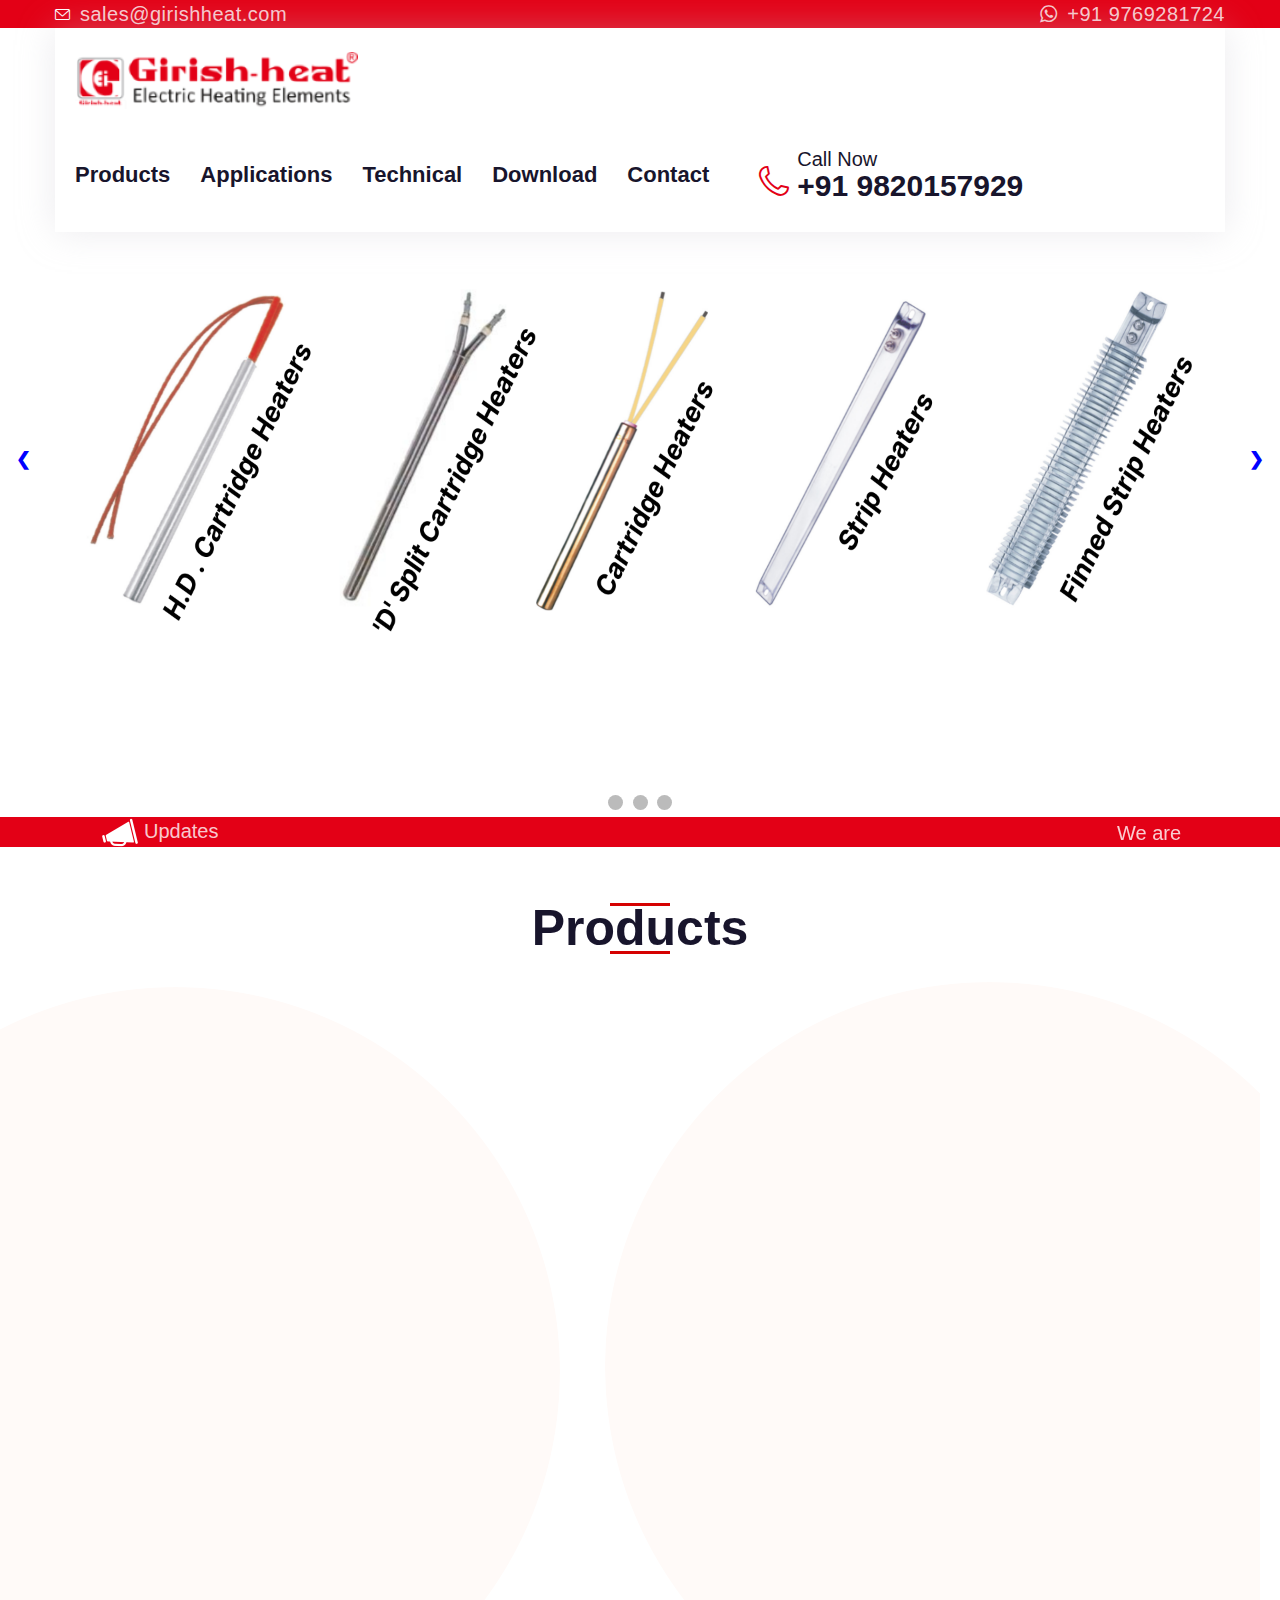
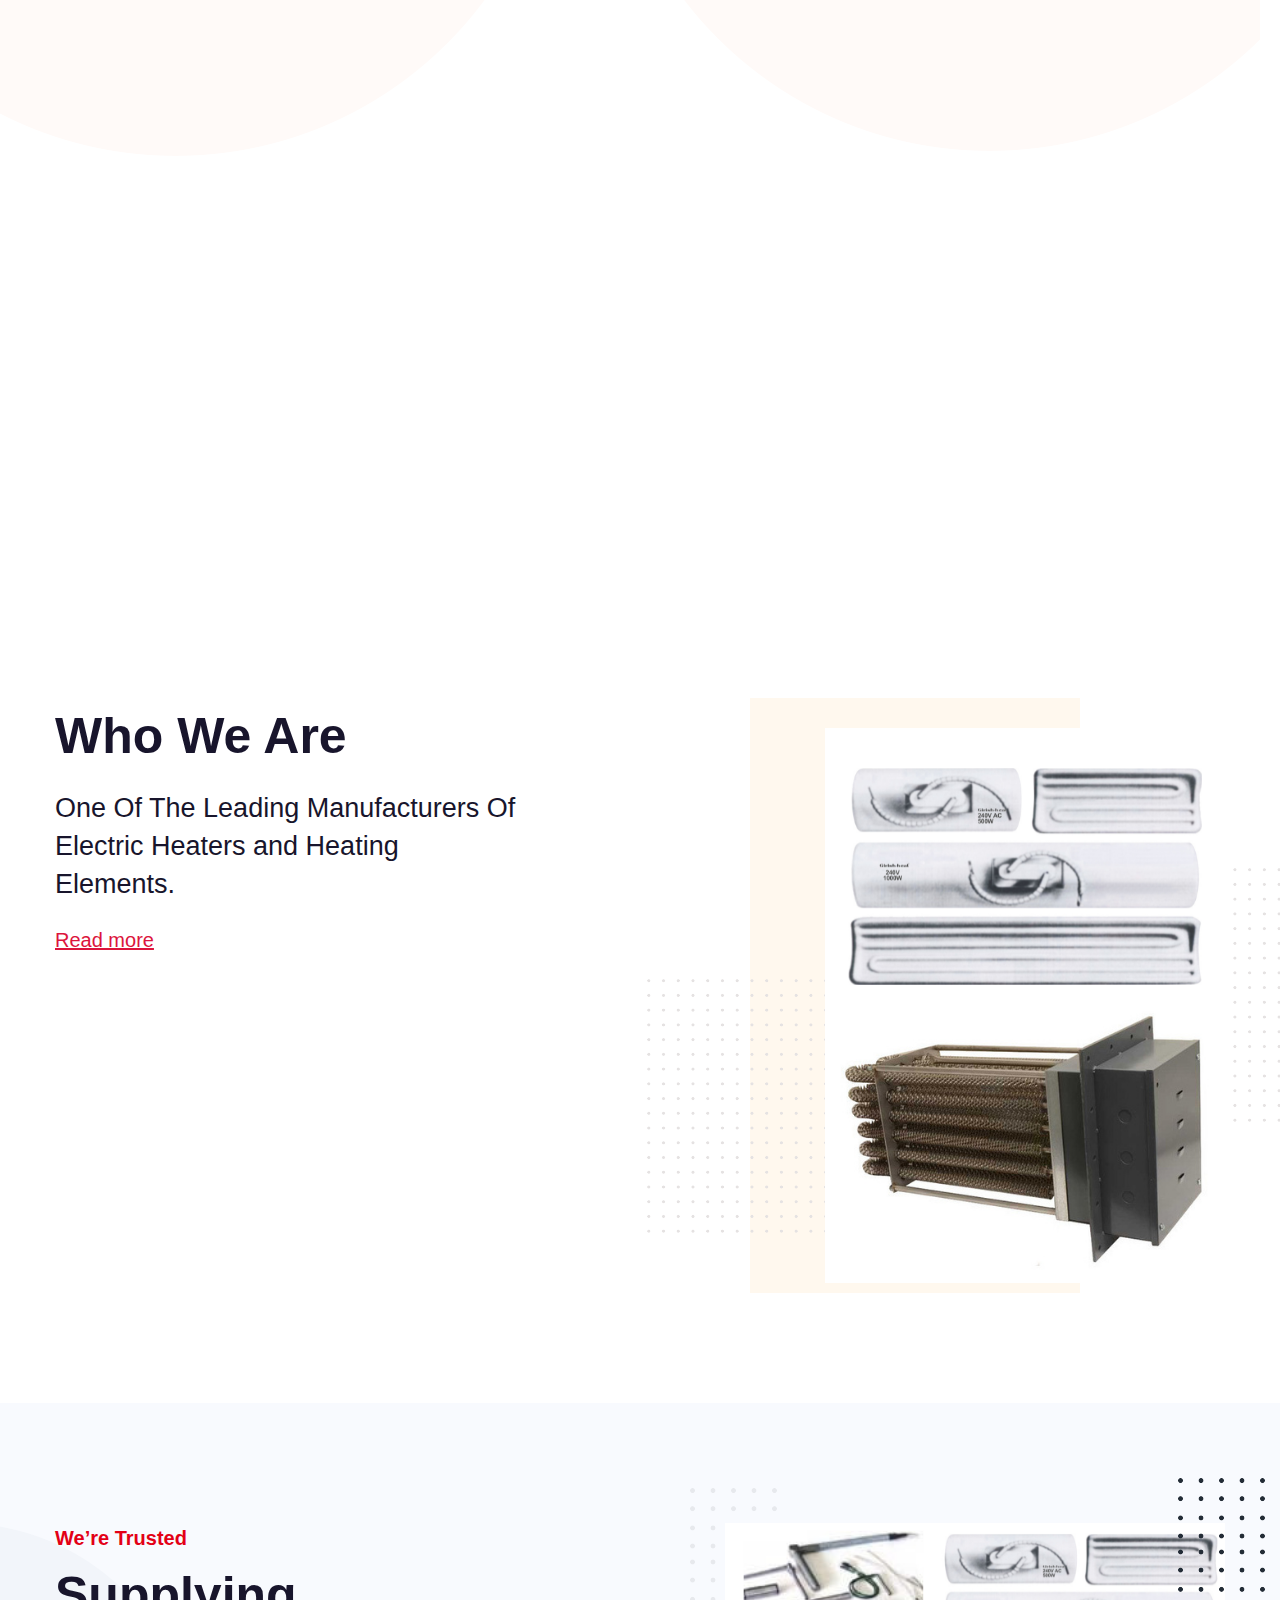
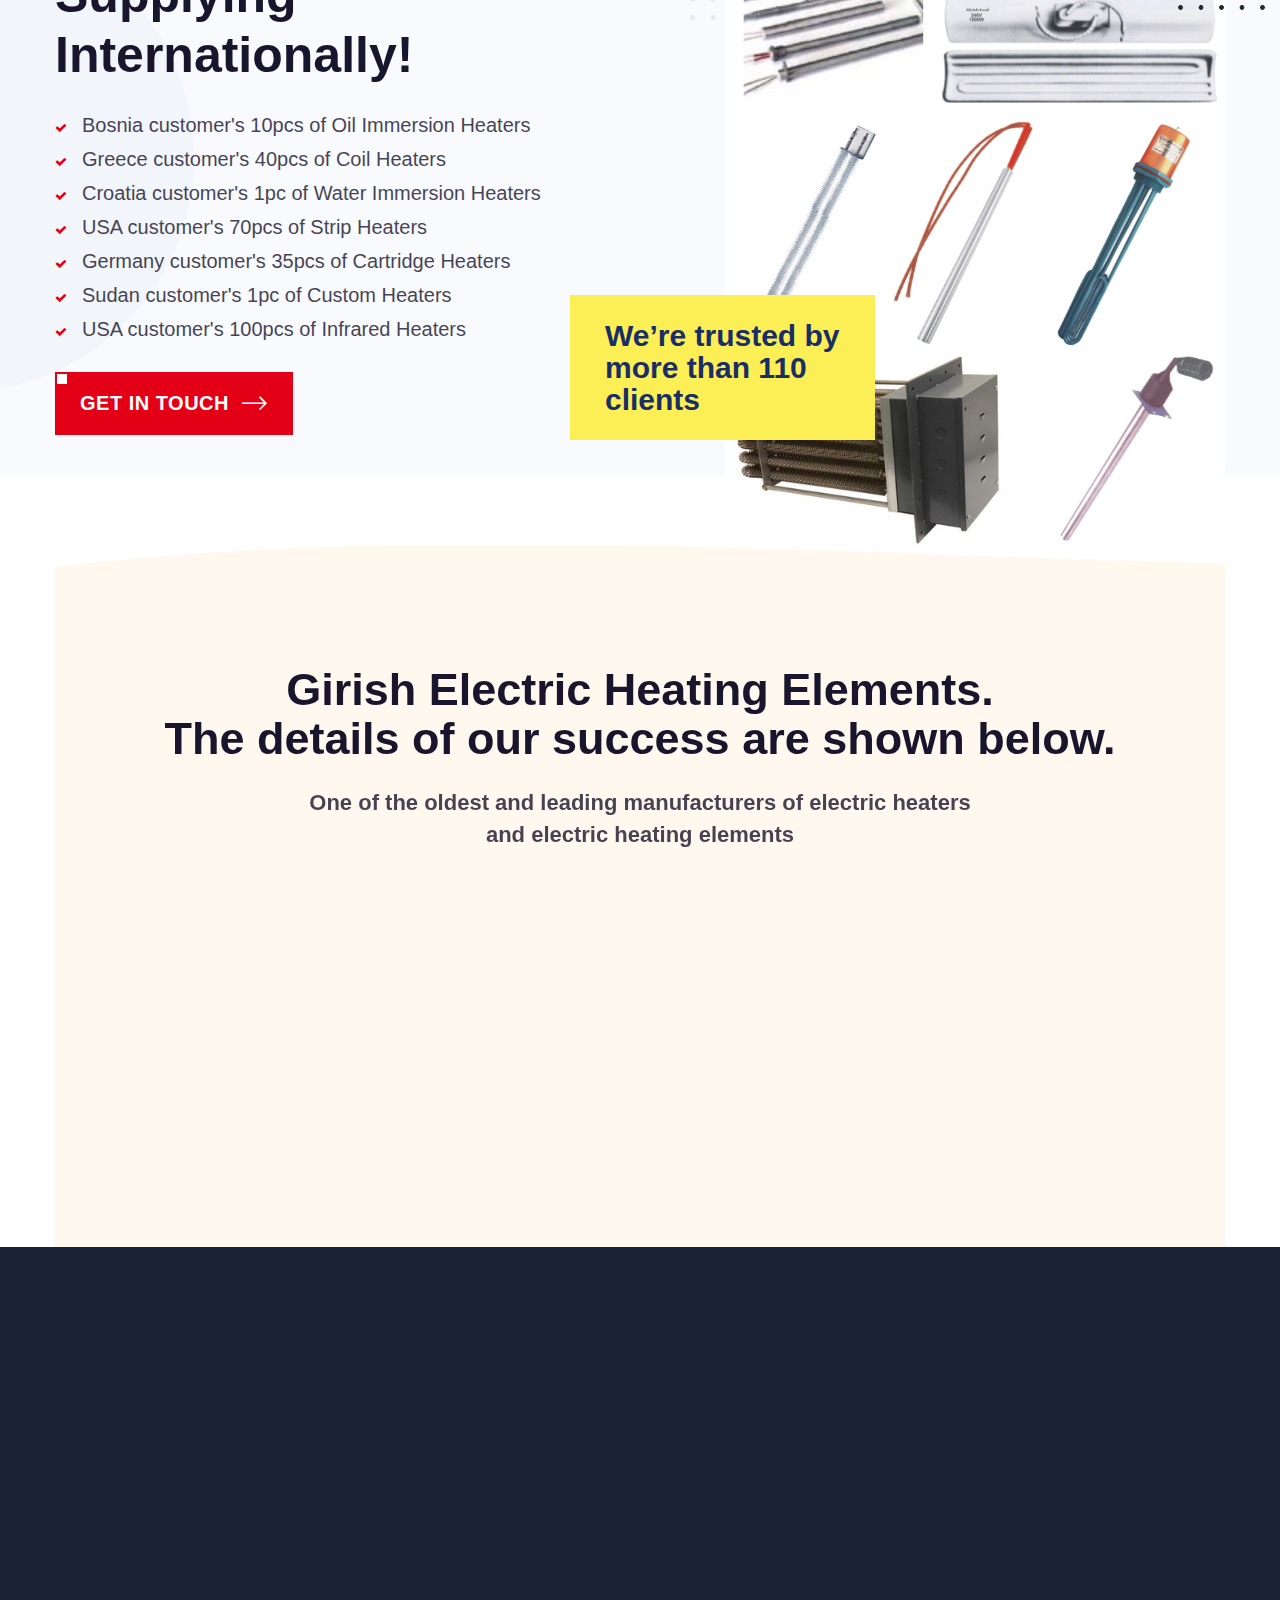
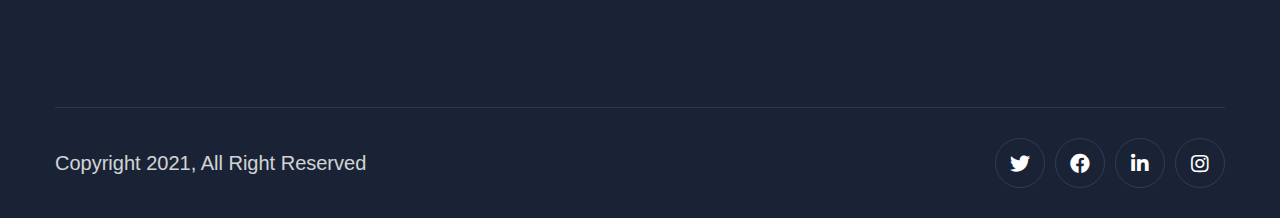
==== index.html @ cf205ffa "Update index.html" ====
﻿<!DOCTYPE html>
<html lang="en">

<head>
    <meta charset="UTF-8">
    <meta name="viewport" content="width=device-width, initial-scale=1.0">
    <title> Ritik </title>
    <!-- favicons Icons -->
    <link rel="apple-touch-icon" sizes="180x180" href="assets/images/favicons/girishAppleTouch.png">
    <link rel="icon" type="image/png" sizes="32x32" href="assets/images/favicons/girishsmallFavicon.png">
    <link rel="icon" type="image/png" sizes="16x16" href="assets/images/favicons/girishsmallFaviconS.png">
    <link rel="manifest" href="assets/images/favicons/site.webmanifest">
    <meta name="description" content="One of the leading manufacturers of Electric Heaters and Heating Elements">

    <!-- fonts -->
    <link rel="preconnect" href="https://fonts.gstatic.com">
    <link href="css2.css?family=Saira+Extra+Condensed:wght@300;400;500;600;700;800;900&display=swap" rel="stylesheet">

    <link rel="stylesheet" href="assets/vendors/bootstrap/css/bootstrap.min.css">
    <link rel="stylesheet" href="assets/vendors/animate/animate.min.css">
    <link rel="stylesheet" href="assets/vendors/animate/custom-animate.css">
    <link rel="stylesheet" href="assets/vendors/fontawesome/css/all.min.css">
    <link rel="stylesheet" href="assets/vendors/jarallax/jarallax.css">
    <link rel="stylesheet" href="assets/vendors/jquery-magnific-popup/jquery.magnific-popup.css">
    <link rel="stylesheet" href="assets/vendors/nouislider/nouislider.min.css">
    <link rel="stylesheet" href="assets/vendors/nouislider/nouislider.pips.css">
    <link rel="stylesheet" href="assets/vendors/odometer/odometer.min.css">
    <link rel="stylesheet" href="assets/vendors/swiper/swiper.min.css">
    <link rel="stylesheet" href="assets/vendors/icomoon-icons/style.css">
    <link rel="stylesheet" href="assets/vendors/tiny-slider/tiny-slider.min.css">
    <link rel="stylesheet" href="assets/vendors/reey-font/stylesheet.css">
    <link rel="stylesheet" href="assets/vendors/owl-carousel/owl.carousel.min.css">
    <link rel="stylesheet" href="assets/vendors/owl-carousel/owl.theme.default.min.css">
    <link rel="stylesheet" href="assets/vendors/twentytwenty/twentytwenty.css">
    <link rel="stylesheet" href="https://cdnjs.cloudflare.com/ajax/libs/font-awesome/4.7.0/css/font-awesome.min.css">

    <!-- template styles -->
    <link rel="stylesheet" href="assets/css/andesti.css">
    <link rel="stylesheet" href="assets/css/andesti-responsive.css">
</head>

<body>

    <!-- /.preloader -->
    <div class="page-wrapper">

        <header class="main-header main-header--one  clearfix">
            <div class="main-header-one__top" style="background-color: #e30016;">
                <div class="container">
                    <div class="main-header-one__top-inner clearfix">
                        <div class="main-header-one__top-left">
                            <ul class="list-unstyled">
                                <li>
                                    <div class="icon">
                                        <span class="icon-envelope-1"></span>
                                    </div>
                                    <div class="text">
                                        <p><a href="mailto:sales@girishheat.com">sales@girishheat.com</a></p>
                                    </div>
                                </li>
                            </ul>
                        </div>

                        <div class="main-header-one__top-right">
                            <div class="icon">
                                <span><i class="fa fa-whatsapp" aria-hidden="true" style="color: rgba(255, 255, 255, 0.8);"></i></span>
                            </div>
                            <div class="text">
                                <p><a href="https://wa.me/+919769281724"> +91 9769281724</a></p>
                            </div>
                            <!-- <div class="cart-btn-1">
                                <a href="#">
                                    <span class="icon-shopping-cart"></span><span class="count thm_bgclr1">0</span>
                                </a>
                            </div> -->

                        </div>

                    </div>
                </div>
            </div>

            <div class="main-header-one__bottom">
                <div class="container">
                    <div class="main-header-one__bottom-inner clearfix">
                        <nav class="main-menu main-menu--1">
                            <div class="main-menu__inner">
                                <div class="left">
                                    <div class="logo-box1">
                                        <a href="index.html">
                                            <img src="assets/images/resources/logobg.png" alt="">
                                        </a>
                                    </div>
                                </div>
                                <!-- <a href="#" class="mobile-nav__toggler"><i class="fa fa-bars"></i></a> -->
                                <div class="right">
                                    <ul class="main-menu__list">
                                        <li class="dropdown">
                                            <a href="product.html">Products</a>
                                            <ul>
                                                <li><a href="product-details.html#1">High Density Cartridge Heaters</a></li>
                                                <li><a href="product-details.html#2">Cartridge Heaters </a></li>
                                                <li><a href="product-details.html#3">Coil Heaters</a></li>
                                                <li><a href="product-details.html#4">Water Immersion Heaters</a></li>
                                                <li><a href="product-details.html#5">Oil Immersion Heaters</a></li>
                                                <li><a href="product-details.html#6">"U" Shaped Air Heaters</a></li>
                                                <li><a href="product-details.html#7">Alkali Immersion Heaters</a></li>
                                                <li><a href="product-details.html#8">Strip and Finned Strip Heaters</a></li>
                                                <li><a href="product-details.html#9">Immersion Heaters</a></li>
                                                <li><a href="product-details.html#10">Silica Cased Immersion Heaters</a></li>
                                                <li><a href="product-details.html#11">Custom Built</a></li>
                                            </ul>
                                        </li>
                                        <li>
                                            <a href="applications.html">Applications</a>
                                        </li>
                                        <li>
                                            <a href="technical.html">Technical</a>
                                        </li>
                                        <li>
                                            <a href="download.html">Download</a>
                                        </li>
                                        <li>
                                            <a href="contact.html">Contact</a>
                                        </li>
                                    </ul>

                                    <div class="main-menu__right">
                                        <div class="phone_number">
                                            <div class="icon">
                                                <span class="icon-phone"></span>
                                            </div>
                                            <div class="number">
                                                <p>Call Now</p>
                                                <a href="tel:+919820157929">+91 9820157929</a>
                                            </div>
                                        </div>
                                    </div>
                                </div>
                            </div>
                        </nav>
                    </div>
                </div>
                <div class="naviclass" style="background-color: #d10000;">
                    <a href="#" class="mobile-nav__toggler" style="padding-left: 5%; color: white;"><i class="fa fa-bars fa-2x"></i></a>
                </div>
            </div>
        </header>


        <div class="stricky-header stricked-menu main-menu">
            <div class="sticky-header__content">

            </div>
            <!-- /.sticky-header__content -->
        </div>
        <!-- /.stricky-header -->



        <section class="main-slider main-slider-one">
            <div class="slideshow-container">

                <!-- Full-width images with number and caption text -->
                <div class="mySlides">
                    <div class="numbertext">1 / 3</div>
                    <img src="assets/images/backgrounds/Slider1.png" style="width:100%">
                </div>

                <div class="mySlides">
                    <div class="numbertext">2 / 3</div>
                    <img src="assets/images/backgrounds/slider2.png" style="width:100%">
                </div>

                <div class="mySlides">
                    <div class="numbertext">3 / 3</div>
                    <img src="assets/images/backgrounds/slider3.png" style="width:100%">
                </div>

                <!-- Next and previous buttons -->
                <a class="prev" onclick="plusSlides(-1)">&#10094;</a>
                <a class="next" onclick="plusSlides(1)">&#10095;</a>
            </div>
            <br>

            <!-- The dots/circles -->
            <div class="slidedots" style="text-align:center">
                <span class="dot" onclick="currentSlide(1)"></span>
                <span class="dot" onclick="currentSlide(2)"></span>
                <span class="dot" onclick="currentSlide(3)"></span>
            </div>
        </section>






        <div class="marq" style="background-color: #e30016; color: rgba(255, 255, 255, 0.8);">
            <div class="marqu updateclass" style="display: inline;">
                <img src="assets/images/resources/update-bg.png" alt="">
                <span>Updates</span>
            </div>
            <marquee class="marqu" width="75%" direction="left" onmouseover="this.stop();" onmouseout="this.start();">
                We are looking for agents/dealers worldwide. Kindly drop us a mail for further discussions.<span></span>&nbsp;&nbsp;&nbsp;&nbsp;&nbsp;&nbsp;&nbsp;&nbsp;</span> Girish is looking for business partners/ventures across the globe.Kindly drop
                us a mail for more details.
            </marquee>
        </div>

        <section class="services-one">
            <div class="shape2"><img src="assets/images/shapes/services-one-shape2.png" alt=""></div>
            <div class="shape3"><img src="assets/images/shapes/services-one-shape3.png" alt=""></div>
            <div class="container">
                <div class="section-title text-center">
                    <h2 class="section-title__title" style="background: url(assets/images/backgrounds/title.png) no-repeat center center;">Products</h2>
                    <!-- <p class="section-title__text">Our experienced staff, combined with our global network, allow us to provide you the<br> support you need</p> -->
                </div>
                <div class="row">

                    <!-- Start Services One Single-->
                    <div class="col-xl-4 col-lg-4 col-md-6 wow fadeInRight" data-wow-delay="400ms" data-wow-duration="1500ms">
                        <div class="services-one__single text-center">
                            <div class="shape1"><img src="assets/images/shapes/services-one-shape1.png" alt=""></div>
                            <div class="services-one__icon">
                                <img src="assets/images/resources/uShape.png" alt="">
                                <!-- <div class="overlay-style-one"></div> -->
                            </div>
                            <h2 class="services-one__title"><a href="product-details.html">U Shape Air Heaters</a></h2>
                            <!-- <p class="services-one__text">These heaters are made of Chrome-Nickel steel tubular sheathed heating Element compacted with high grade insulation powder</p> -->
                            <a href="product-details.html" class="services-one__btn">Explore More <i class="icon-right-arrow"></i></a>
                        </div>
                    </div>
                    <!-- End Services One Single-->

                    <!-- Start Services One Single-->
                    <div class="col-xl-4 col-lg-4 col-md-6 wow fadeInLeft" data-wow-delay="300ms" data-wow-duration="1500ms">
                        <div class="services-one__single text-center">
                            <div class="shape1"><img src="assets/images/shapes/services-one-shape1.png" alt=""></div>
                            <div class="services-one__icon">
                                <img src="assets/images/resources/strip.png" alt="">
                                <!-- <div class="overlay-style-one"></div> -->
                            </div>
                            <h2 class="services-one__title"><a href="product-details.html">Strip Heaters</a>
                            </h2>
                            <!-- <p class="services-one__text">These heaters are made of high grade Heating resistance wire element supported in Fluted Refractory</p> -->
                            <a href="product-details.html" class="services-one__btn">Explore More <i class="icon-right-arrow"></i></a>
                        </div>
                    </div>
                    <!-- End Services One Single-->

                    <!-- Start Services One Single-->
                    <div class="col-xl-4 col-lg-4 col-md-6 wow fadeInLeft" data-wow-delay="500ms" data-wow-duration="1500ms">
                        <div class="services-one__single text-center">
                            <div class="shape1"><img src="assets/images/shapes/services-one-shape1.png" alt=""></div>
                            <div class="services-one__icon">
                                <img src="assets/images/resources/waterImm.png" alt="">
                                <!-- <div class="overlay-style-one"></div> -->
                            </div>
                            <h2 class="services-one__title"><a href="product-details.html">Water Immersion Heaters</a>
                            </h2>
                            <!-- <p class="services-one__text">These heaters are made of one Copper sheathed Tubular heating element filled with high grade insulation powder & Heating wire coil</p> -->
                            <a href="product-details.html" class="services-one__btn">Explore More <i class="icon-right-arrow"></i></a>
                        </div>
                    </div>
                    <!-- End Services One Single-->

                    <!-- Start Services One Single-->
                    <div class="col-xl-4 col-lg-4 col-md-6 wow fadeInLeft" data-wow-delay="0ms" data-wow-duration="1500ms">
                        <div class="services-one__single text-center">
                            <div class="shape1"><img src="assets/images/shapes/services-one-shape1.png" alt=""></div>
                            <div class="services-one__icon">
                                <img src="assets/images/resources/oilImm.png" alt="">
                                <!-- <div class="overlay-style-one"></div> -->
                            </div>
                            <h2 class="services-one__title"><a href="product-details.html">Oil Immersion Heaters</a></h2>
                            <!-- <p class="services-one__text">These heaters are also known as high performance tubular heaters or cable heaters. </p> -->
                            <a href="product-details.html" class="services-one__btn">Explore More <i class="icon-right-arrow"></i></a>
                        </div>
                    </div>
                    <!-- End Services One Single-->

                    <!-- Start Services One Single-->
                    <div class="col-xl-4 col-lg-4 col-md-6 wow fadeInRight" data-wow-delay="100ms" data-wow-duration="1500ms">
                        <div class="services-one__single text-center">
                            <div class="shape1"><img src="assets/images/shapes/services-one-shape1.png" alt=""></div>
                            <div class="services-one__icon">
                                <img src="assets/images/resources/chemical.png" alt="">
                                <!-- <div class="overlay-style-one"></div> -->
                            </div>
                            <h2 class="services-one__title"><a href="product-details.html">Chemical Heaters</a></h2>
                            <!-- <p class="services-one__text">These heaters are made of M.S. /S. S. pipe welded to cast iron / stainless steel</p> -->
                            <a href="product-details.html" class="services-one__btn">Explore More <i class="icon-right-arrow"></i></a>
                        </div>
                    </div>
                    <!-- End Services One Single-->

                    <!-- Start Services One Single-->
                    <div class="col-xl-4 col-lg-4 col-md-6 wow fadeInLeft" data-wow-delay="200ms" data-wow-duration="1500ms">
                        <div class="services-one__single text-center">
                            <div class="shape1"><img src="assets/images/shapes/services-one-shape1.png" alt=""></div>
                            <div class="services-one__icon">
                                <img src="assets/images/resources/cartridge.png" alt="">
                                <!-- <div class="overlay-style-one"></div> -->
                            </div>
                            <h2 class="services-one__title"><a href="product-details.html">Cartridge Heaters</a></h2>
                            <!-- <p class="services-one__text">It is a brass tube sheathed refractory heater provided with 4” Long Teflon wire for terminals.</p> -->
                            <a href="product-details.html" class="services-one__btn">Explore More <i class="icon-right-arrow"></i></a>
                        </div>
                    </div>
                    <!-- End Services One Single-->

                    <!-- Start Services One Single-->
                    <div class="col-xl-4 col-lg-4 col-md-6 wow fadeInLeft" data-wow-delay="200ms" data-wow-duration="1500ms">
                        <div class="services-one__single text-center">
                            <div class="shape1"><img src="assets/images/shapes/services-one-shape1.png" alt=""></div>
                            <div class="services-one__icon">
                                <img src="assets/images/resources/infrared.png" alt="">
                                <!-- <div class="overlay-style-one"></div> -->
                            </div>
                            <h2 class="services-one__title"><a href="product-details.html">Infrared (I.R.) Heaters</a></h2>
                            <!-- <p class="services-one__text">It is a brass tube sheathed refractory heater provided with 4” Long Teflon wire for terminals.</p> -->
                            <a href="product-details.html" class="services-one__btn">Explore More <i class="icon-right-arrow"></i></a>
                        </div>
                    </div>
                    <!-- End Services One Single-->

                    <!-- Start Services One Single-->
                    <div class="col-xl-4 col-lg-4 col-md-6 wow fadeInLeft" data-wow-delay="0ms" data-wow-duration="1500ms" s>
                        <div class="services-one__single text-center">
                            <div class="shape1"><img src="assets/images/shapes/services-one-shape1.png" alt=""></div>
                            <div class="services-one__icon">
                                <img src="assets/images/resources/coil.png" alt="">
                                <!-- <div class="overlay-style-one"></div> -->
                            </div>
                            <h2 class="services-one__title"><a href="product-details.html">Coil Heaters</a></h2>
                            <!-- <p class="services-one__text">These heaters are also known as high performance tubular heaters or cable heaters. </p> -->
                            <a href="product-details.html" class="services-one__btn">Explore More <i class="icon-right-arrow"></i></a>
                        </div>
                    </div>
                    <!-- End Services One Single-->

                    <!-- Start Services One Single-->
                    <div class="col-xl-4 col-lg-4 col-md-6 wow fadeInLeft" data-wow-delay="200ms" data-wow-duration="1500ms">
                        <div class="services-one__single text-center">
                            <div class="shape1"><img src="assets/images/shapes/services-one-shape1.png" alt=""></div>
                            <div class="services-one__icon">
                                <img src="assets/images/resources/custom.jpg" alt="">
                                <!-- <div class="overlay-style-one"></div> -->
                            </div>
                            <h2 class="services-one__title"><a href="product-details.html">Custom Heaters</a></h2>
                            <!-- <p class="services-one__text">It is a brass tube sheathed refractory heater provided with 4” Long Teflon wire for terminals.</p> -->
                            <a href="product-details.html" class="services-one__btn">Explore More <i class="icon-right-arrow"></i></a>
                        </div>
                    </div>
                    <!-- End Services One Single-->
                </div>
            </div>
        </section>



        <!--About One Start-->
        <section class="about-one">
            <div class="container">
                <div class="row">
                    <div class="col-xl-5">
                        <div class="about-one__left">
                            <div class="about-one__title">
                                <h2 class="about-one__title-headding">Who We Are</h2>
                                <h3 class="about-one__title-tagline">One Of The Leading Manufacturers Of Electric Heaters and Heating Elements.
                                </h3>

                            </div>
                            <div class="about-one__left-content">
                                <span id="dots"></span>
                                <span id="more">
                                <p class="about-one__left-content-text1">The Company was formed in 1978 under the leadership of our Mentor, Late Mr. Srichand J Lilani. </p>
                                    <p class="about-one__left-content-text2">We take pride in being the pioneer & one of the oldest player in the industry. </p>
                                    <p class="about-one__left-content-text3">Our quality is unmatched and our products are acknowledged not only in India, but also in other countries. </p>
                                </span>
                                <button onclick="myFunction()" id="myBtn">Read more</button>
                            </div>
                            <div class="about-one__bottom-box">
                                <ul class="list-unstyled">
                                    <!-- Start About One Bottom Box Single-->
                                    <li>
                                        <div class="about-one__bottom-box-single text-center wow fadeInUp" data-wow-delay="0ms" data-wow-duration="1500ms">
                                            <div class="icon">
                                                <span class="icon-wrench"></span>
                                            </div>
                                            <h2><a href="product.html">Products</a></h2>
                                            <a href="product.html" class="about-one__bottom-box-btn"><i class="icon-right-arrow"></i></a>
                                        </div>
                                    </li>
                                    <!-- End About One Bottom Box Single-->
                                    <!-- Start About One Bottom Box Single-->
                                    <li>
                                        <div class="about-one__bottom-box-single text-center wow fadeInUp" data-wow-delay="100ms" data-wow-duration="1500ms">
                                            <div class="icon">
                                                <span class="icon-factory"></span>
                                            </div>
                                            <h2><a href="applications.html">Application</a></h2>
                                            <a href="applications.html" class="about-one__bottom-box-btn"><i class="icon-right-arrow"></i></a>
                                        </div>
                                    </li>
                                    <!-- End About One Bottom Box Single-->
                                </ul>
                            </div>
                        </div>
                    </div>

                    <div class="col-xl-7">
                        <div class="about-one__right">
                            <div class="about-one__shap1"></div>
                            <div class="shape1 float-bob-y"><img src="assets/images/shapes/about-v1-shape1.png" alt=""></div>
                            <div class="shape2 float-bob-y"><img src="assets/images/shapes/about-v1-shape2.png" alt=""></div>
                            <div class="about-one__right-img1">
                                <img src="assets/images/about/girish.png" alt="">
                            </div>
                            <!-- <div class="about-one__right-img2 wow zoomIn" data-wow-delay="100ms" data-wow-duration="3500ms">
                                <img src="assets/images/about/about-v1-2.png" alt="">
                            </div> -->
                        </div>
                    </div>

                </div>
            </div>
        </section>
        <!--About One End-->


        <!--About Two Start-->
        <section class="about-two">
            <div class="container">
                <div class="row">
                    <div class="col-xl-12">
                        <div class="about-two__box">
                            <div class="shape1 zoom-fade"><img src="assets/images/shapes/about-v2-shape1.png" alt="">
                            </div>
                            <div class="shape3 zoom-fade"><img src="assets/images/shapes/about-v2-shape3.png" alt="">
                            </div>
                            <div class="shape4 rotate-me"><img src="assets/images/shapes/about-v2-shape4.png" alt="">
                            </div>
                            <div class="shape5 rotate-me"><img src="assets/images/shapes/about-v2-shape5.png" alt="">
                            </div>
                            <div class="shape6 float-bob-y"><img src="assets/images/shapes/about-v2-shape6.png" alt=""></div>
                            <div class="shape7 rotate-me"><img src="assets/images/shapes/about-v2-shape5.png" alt="">
                            </div>
                            <div class="row">
                                <!--Start About Two Left-->
                                <div class="col-xl-6">
                                    <div class="about-two__left">
                                        <div class="section-title">
                                            <span class="section-title__tagline">We’re trusted</span>
                                            <h2 class="section-title__title">Supplying Internationally!</h2>
                                            <!-- <p class="section-title__text">We are one of the leading Manufacturers of Electric Heaters & Heating Elements. The Company was formed in 1978 under the leadership of our Mentor, Late Mr. Srichand J Lilani. We take pride in being the pioneer
                                                & one of the oldest players in the industry. </p>
                                        </div>
                                        <p class="about-two__left-text1">Our quality is unmatched and our products are acknowledged not only in India, but also in other countries.
                                        </p>
                                        <div class="about-two__left-bottom-text">
                                            <h2>Best in class Electric heating elements.</h2>
                                            <a href="tel:+919820157929">+91-9820157929</a> 
                                        </div> -->
                                            <ul class="customer-challenge__list list-unstyled">
                                                <li>
                                                    <div class="customer-challenge__list-icon">
                                                        <i class="fa fa-check" aria-hidden="true"></i>
                                                    </div>
                                                    <div class="customer-challenge__list-text">
                                                        <p>Bosnia customer's 10pcs of Oil Immersion Heaters</p>
                                                    </div>
                                                </li>
                                                <li>
                                                    <div class="customer-challenge__list-icon">
                                                        <i class="fa fa-check" aria-hidden="true"></i>
                                                    </div>
                                                    <div class="customer-challenge__list-text">
                                                        <p>Greece customer's 40pcs of Coil Heaters</p>
                                                    </div>
                                                </li>
                                                <li>
                                                    <div class="customer-challenge__list-icon">
                                                        <i class="fa fa-check" aria-hidden="true"></i>
                                                    </div>
                                                    <div class="customer-challenge__list-text">
                                                        <p>Croatia customer's 1pc of Water Immersion Heaters</p>
                                                    </div>
                                                </li>
                                                <li>
                                                    <div class="customer-challenge__list-icon">
                                                        <i class="fa fa-check" aria-hidden="true"></i>
                                                    </div>
                                                    <div class="customer-challenge__list-text">
                                                        <p>USA customer's 70pcs of Strip Heaters</p>
                                                    </div>
                                                </li>
                                                <li>
                                                    <div class="customer-challenge__list-icon">
                                                        <i class="fa fa-check" aria-hidden="true"></i>
                                                    </div>
                                                    <div class="customer-challenge__list-text">
                                                        <p>Germany customer's 35pcs of Cartridge Heaters</p>
                                                    </div>
                                                </li>
                                                <li>
                                                    <div class="customer-challenge__list-icon">
                                                        <i class="fa fa-check" aria-hidden="true"></i>
                                                    </div>
                                                    <div class="customer-challenge__list-text">
                                                        <p>Sudan customer's 1pc of Custom Heaters</p>
                                                    </div>
                                                </li>
                                                <li>
                                                    <div class="customer-challenge__list-icon">
                                                        <i class="fa fa-check" aria-hidden="true"></i>
                                                    </div>
                                                    <div class="customer-challenge__list-text">
                                                        <p>USA customer's 100pcs of Infrared Heaters</p>
                                                    </div>
                                                </li>
                                            </ul>

                                            <a href="https://wa.me/+919769281724" class="thm-btn about-two__btn"><span>Get
                                                In Touch</span> <span class="icon-right-arrow"></span></a>
                                        </div>
                                    </div>
                                </div>
                                <!--Start About Two Left-->

                                <!--Start About Two Right-->
                                <div class="col-xl-6">
                                    <div class="about-two__right clearfix">
                                        <div class="shape2 zoominout"><img src="assets/images/shapes/about-v2-shape2.png" alt=""></div>
                                        <div class="about-two__right-img">
                                            <div class="about-two__right-img-inner">
                                                <img src="assets/images/about/girish2.png" alt="">
                                            </div>
                                            <p class="about-two__right-overly-content">We’re trusted by<br>more than 110
                                                <br>clients</p>
                                        </div>
                                    </div>
                                </div>
                                <!--End About Two Right-->
                            </div>
                        </div>
                    </div>
                </div>
            </div>
        </section>
        <!--About Two End-->


        <!--Counter One Start-->
        <section class="counter-one">
            <div class="container">
                <div class="counter-one__box">
                    <div class="counter-one__bg" style="background-image: url(assets/images/backgrounds/counter-one-bg.png);"></div>
                    <div class="counter-one__title text-center">
                        <h2 class="counter-one__title-headding">Girish Electric Heating Elements. <br> The details of our success are shown below.</h2>
                        <p class="counter-one__title-text"> One of the oldest and leading manufacturers of electric heaters <br> and electric heating elements </p>
                    </div>
                    <ul class="list-unstyled">
                        <!--Start Counter One Single-->
                        <li class="counter-one__single wow fadeInLeft" data-wow-delay="0ms" data-wow-duration="1000ms">
                            <h2 class="counter-one__single-title">Estd. In</h2>
                            <h2 class="counter-one__single-text">
                                <span class="odometer" data-count="1978">00</span>
                                <!-- <span class="k"></span> -->
                            </h2>
                        </li>
                        <!--End Counter One Single-->
                        <!--Start Counter One Single-->
                        <li class="counter-one__single wow fadeInLeft" data-wow-delay="100ms" data-wow-duration="1000ms">
                            <h2 class="counter-one__single-title">Custom Built</h2>
                            <h2 class="counter-one__single-text counter-one__single-text--blue">
                                <span class="odometer" data-count="10">00 </span>
                                <span class="k">k</span>
                                <span class="fa fa-plus plus_icon thm_clr1"></span>
                            </h2>
                        </li>
                        <!--End Counter One Single-->
                        <!--Start Counter One Single-->
                        <li class="counter-one__single wow fadeInRight" data-wow-delay="0ms" data-wow-duration="1000ms">
                            <h2 class="counter-one__single-title">Standard Built</h2>
                            <h2 class="counter-one__single-text counter-one__single-text--orange">
                                <span class="odometer" data-count="250">00 </span>
                                <span class="fa fa-plus plus_icon thm_clr1"></span>
                            </h2>
                        </li>
                        <!--End Counter One Single-->
                    </ul>
                </div>
            </div>
        </section>
        <!--Counter One End-->


        <!--Start Footer One-->
        <footer class="footer-one">
            <!-- <div class="footer-left-bg" style="background-image: url(assets/images/shapes/footer2-left-bg.png);"></div>
            <div class="footer-right-bg" style="background-image: url(assets/images/shapes/footer2-right-bg.png);">
            </div> -->
            <div class="container">
                <div class="footer-one__top" style="padding-top: 50px;">
                    <div class="row">
                        <!--Start Footer Widget Column-->
                        <div class="col-xl-4 col-lg-4 col-md-6 wow fadeInUp" data-wow-delay="100ms">
                            <div class="footer-widget__column footer-widget__about">
                                <div class="footer-widget__about-logo">
                                    <a href="index.html"><img src="assets/images/resources/girishLogoFooter.png" alt="" style="width: 345px;"></a>
                                </div>
                                <p class="footer-widget__text">Over 40 years of experience, we’ll ensure you always get the best heaters. </p>
                                <div class="footer-widget__bottom">
                                    <h2>Mumbai</h2>
                                    <p>M/s. Girish Electrical Industries.<br>31, Tavawala Building, 147 Lohar Chawl,
                                        <br>Mumbai - 400 002.<br>Maharashtra, India.</p>
                                </div>
                            </div>
                        </div>
                        <!--End Footer Widget Column-->

                        <!--Start Footer Widget Column-->
                        <div class="col-xl-2 col-lg-2 col-md-3 wow fadeInUp" data-wow-delay="200ms">
                            <div class="footer-widget__column footer-widget__explore clearfix">
                                <h3 class="footer-widget__title">Useful Links</h3>
                                <ul class="footer-widget__explore-list list-unstyled">
                                    <li><a href="product.html">Our Products</a></li>
                                    <li><a href="applications.html">Applications</a></li>
                                    <li><a href="download.html">Brochure</a></li>
                                    <li><a href="contact.html">Contact Us </a></li>
                                </ul>
                            </div>
                        </div>
                        <!--End Footer Widget Column-->

                        <!--Start Footer Widget Column-->
                        <div class="col-xl-2 col-lg-2 col-md-4 wow fadeInUp" data-wow-delay="400ms">
                            <div class="footer-widget__column footer-widget__newsletter">
                                <div class="call-box">
                                    <p>Call Us</p>
                                    <a href="tel:+919820157929">+91 9820157929</a><br>
                                    <a href="tel:+912222068032">+91 2222068032</a><br>
                                    <a href="tel:+912222083857">+91 2222083857</a><br>
                                </div>
                                <div class='call-box'>
                                    <p>Connect on WhatsApp</p>
                                    <a href="https://wa.me/+919769281724">+91 9769281724</a>
                                </div>
                            </div>
                        </div>
                        <div class="col-xl-4 col-lg-4 col-md-8 wow fadeInUp" data-wow-delay="400ms">
                            <iframe width="360" height="330" frameborder="0" style="border:0" src="https://www.google.com/maps/embed/v1/place?q=place_id:ChIJ2WpedCPO5zsRMPdLa44XPRY&amp;key=AIzaSyDfawVF7z0zb57KuvbSdvIIBxYEioWjw48" allowfullscreen></iframe>
                        </div>
                        <!--End Footer Widget Column-->
                    </div>
                </div>
                <!--Start Footer One Bottom-->
                <div class="footer-one__bottom">
                    <div class="row">
                        <div class="col-xl-12">
                            <div class="footer-one__bottom-inner">
                                <div class="footer-one__bottom-left">
                                    <p>Copyright 2021, All Right Reserved</p>
                                </div>
                                <ul class="footer-one__social list-unstyled">
                                    <li><a href="#"><i class="fab fa-twitter"></i></a></li>
                                    <li><a href="#" class="clr-fb"><i class="fab fa-facebook-f"></i></a></li>
                                    <li><a href="#" class="clr-dri"><i class="fab fa-linkedin-in"></i></a></li>
                                    <li><a href="#" class="clr-ins"><i class="fab fa-instagram"></i></a></li>
                                </ul>
                            </div>
                        </div>
                    </div>
                </div>
                <!--End Footer One Bottom-->
            </div>
        </footer>
        <!--End Footer One-->


    </div>
    <!-- /.page-wrapper -->



    <div class="mobile-nav__wrapper">
        <div class="mobile-nav__overlay mobile-nav__toggler"></div>
        <!-- /.mobile-nav__overlay -->
        <div class="mobile-nav__content">
            <span class="mobile-nav__close mobile-nav__toggler"><i class="fa fa-times"></i></span>

            <div class="logo-box">
                <a href="index.html" aria-label="logo image"><img src="assets/images/resources/logobgMobile.png" width="155" alt=""></a>
            </div>
            <!-- /.logo-box -->
            <div class="mobile-nav__container"></div>
            <!-- /.mobile-nav__container -->

            <ul class="mobile-nav__contact list-unstyled">
                <li>
                    <i class="fa fa-envelope"></i>
                    <a href="mailto:sales@girishheat.com">sales@girishheat.com</a>
                </li>
                <li>
                    <i class="fa fa-phone-alt"></i>
                    <a href="tel:+919820157929">+91 9820157929</a>
                </li>
            </ul>
            <!-- /.mobile-nav__contact -->
            <div class="mobile-nav__top">
                <div class="mobile-nav__social">
                    <a href="#" class="fab fa-twitter"></a>
                    <a href="#" class="fab fa-facebook-square"></a>
                    <a href="#" class="fab fa-pinterest-p"></a>
                    <a href="#" class="fab fa-instagram"></a>
                </div>
                <!-- /.mobile-nav__social -->
            </div>
            <!-- /.mobile-nav__top -->
        </div>
        <!-- /.mobile-nav__content -->
    </div>
    <!-- /.mobile-nav__wrapper -->



    <div class="search-popup">
        <div class="search-popup__overlay search-toggler"></div>
        <!-- /.search-popup__overlay -->
        <div class="search-popup__content">
            <form action="#">
                <label for="search" class="sr-only">search here</label>
                <!-- /.sr-only -->
                <input type="text" id="search" placeholder="Search Here...">
                <button type="submit" aria-label="search submit" class="thm-btn">
                    <i class="icon-magnifiying-glass"></i>
                </button>
            </form>
        </div>
        <!-- /.search-popup__content -->
    </div>
    <!-- /.search-popup -->



    <a href="#" data-target="html" class="scroll-to-target scroll-to-top"><i class="fa fa-angle-up"></i></a>


    <script data-cfasync="false" src="../../cdn-cgi/scripts/5c5dd728/cloudflare-static/email-decode.min.js"></script>
    <script src="assets/vendors/jquery/jquery-3.5.1.min.js"></script>
    <script src="assets/vendors/bootstrap/js/bootstrap.bundle.min.js"></script>
    <script src="assets/vendors/jarallax/jarallax.min.js"></script>
    <script src="assets/vendors/jquery-ajaxchimp/jquery.ajaxchimp.min.js"></script>
    <script src="assets/vendors/jquery-appear/jquery.appear.min.js"></script>
    <script src="assets/vendors/jquery-circle-progress/jquery.circle-progress.min.js"></script>
    <script src="assets/vendors/jquery-magnific-popup/jquery.magnific-popup.min.js"></script>
    <script src="assets/vendors/jquery-validate/jquery.validate.min.js"></script>
    <script src="assets/vendors/nouislider/nouislider.min.js"></script>
    <script src="assets/vendors/odometer/odometer.min.js"></script>
    <script src="assets/vendors/swiper/swiper.min.js"></script>
    <script src="assets/vendors/tiny-slider/tiny-slider.min.js"></script>
    <script src="assets/vendors/wnumb/wNumb.min.js"></script>
    <script src="assets/vendors/wow/wow.js"></script>
    <script src="assets/vendors/isotope/isotope.js"></script>
    <script src="assets/vendors/countdown/countdown.min.js"></script>
    <script src="assets/vendors/owl-carousel/owl.carousel.min.js"></script>
    <script src="assets/vendors/twentytwenty/twentytwenty.js"></script>
    <script src="assets/vendors/twentytwenty/jquery.event.move.js"></script>
    <script src="assets/js/readMore.js"></script>


    <script src="maps/api/js?key=AIzaSyATY4Rxc8jNvDpsK8ZetC7JyN4PFVYGCGM"></script>

    <!-- template js -->
    <script src="assets/js/pectori.js"></script>
    </script>
    <script src="assets/js/jquery.marquee.min.js"></script>
    <script>
        $('.marquee').marquee({
            //speed in milliseconds of the marquee
            duration: 10000,
            //gap in pixels between the tickers
            gap: 50,
            //time in milliseconds before the marquee will start animating
            delayBeforeStart: 0,
            //'left' or 'right'
            direction: 'left',
            //true or false - should the marquee be duplicated to show an effect of continues flow
            duplicated: true,
            pauseOnHover: true,
        });
    </script>


</body>

</html>
---- css2.css ----
@font-face {
  font-family: 'Saira Extra Condensed';
  font-style: normal;
  font-weight: 300;
  font-display: swap;
  src: url(https://fonts.gstatic.com/s/sairaextracondensed/v6/-nFvOHYr-vcC7h8MklGBkrvmUG9rbpkisrTrQ2rR3A.ttf) format('truetype');
}
@font-face {
  font-family: 'Saira Extra Condensed';
  font-style: normal;
  font-weight: 400;
  font-display: swap;
  src: url(https://fonts.gstatic.com/s/sairaextracondensed/v6/-nFiOHYr-vcC7h8MklGBkrvmUG9rbpkisrTT7w.ttf) format('truetype');
}
@font-face {
  font-family: 'Saira Extra Condensed';
  font-style: normal;
  font-weight: 500;
  font-display: swap;
  src: url(https://fonts.gstatic.com/s/sairaextracondensed/v6/-nFvOHYr-vcC7h8MklGBkrvmUG9rbpkisrTrG2vR3A.ttf) format('truetype');
}
@font-face {
  font-family: 'Saira Extra Condensed';
  font-style: normal;
  font-weight: 600;
  font-display: swap;
  src: url(https://fonts.gstatic.com/s/sairaextracondensed/v6/-nFvOHYr-vcC7h8MklGBkrvmUG9rbpkisrTrN2zR3A.ttf) format('truetype');
}
@font-face {
  font-family: 'Saira Extra Condensed';
  font-style: normal;
  font-weight: 700;
  font-display: swap;
  src: url(https://fonts.gstatic.com/s/sairaextracondensed/v6/-nFvOHYr-vcC7h8MklGBkrvmUG9rbpkisrTrU23R3A.ttf) format('truetype');
}
@font-face {
  font-family: 'Saira Extra Condensed';
  font-style: normal;
  font-weight: 800;
  font-display: swap;
  src: url(https://fonts.gstatic.com/s/sairaextracondensed/v6/-nFvOHYr-vcC7h8MklGBkrvmUG9rbpkisrTrT27R3A.ttf) format('truetype');
}
@font-face {
  font-family: 'Saira Extra Condensed';
  font-style: normal;
  font-weight: 900;
  font-display: swap;
  src: url(https://fonts.gstatic.com/s/sairaextracondensed/v6/-nFvOHYr-vcC7h8MklGBkrvmUG9rbpkisrTra2_R3A.ttf) format('truetype');
}
---- assets/vendors/jarallax/jarallax.css ----
.jarallax {
    position: relative;
    z-index: 0;
}
.jarallax > .jarallax-img {
    position: absolute;
    object-fit: cover;
    /* support for plugin https://github.com/bfred-it/object-fit-images */
    font-family: 'object-fit: cover;';
    top: 0;
    left: 0;
    width: 100%;
    height: 100%;
    z-index: -1;
}
---- assets/vendors/nouislider/nouislider.min.css ----
/*! nouislider - 14.1.1 - 12/15/2019 */
.noUi-target,.noUi-target *{-webkit-touch-callout:none;-webkit-tap-highlight-color:transparent;-webkit-user-select:none;-ms-touch-action:none;touch-action:none;-ms-user-select:none;-moz-user-select:none;user-select:none;-moz-box-sizing:border-box;box-sizing:border-box}.noUi-target{position:relative}.noUi-base,.noUi-connects{width:100%;height:100%;position:relative;z-index:1}.noUi-connects{overflow:hidden;z-index:0}.noUi-connect,.noUi-origin{will-change:transform;position:absolute;z-index:1;top:0;right:0;-ms-transform-origin:0 0;-webkit-transform-origin:0 0;-webkit-transform-style:preserve-3d;transform-origin:0 0;transform-style:flat}.noUi-connect{height:100%;width:100%}.noUi-origin{height:10%;width:10%}.noUi-txt-dir-rtl.noUi-horizontal .noUi-origin{left:0;right:auto}.noUi-vertical .noUi-origin{width:0}.noUi-horizontal .noUi-origin{height:0}.noUi-handle{-webkit-backface-visibility:hidden;backface-visibility:hidden;position:absolute}.noUi-touch-area{height:100%;width:100%}.noUi-state-tap .noUi-connect,.noUi-state-tap .noUi-origin{-webkit-transition:transform .3s;transition:transform .3s}.noUi-state-drag *{cursor:inherit!important}.noUi-horizontal{height:18px}.noUi-horizontal .noUi-handle{width:34px;height:28px;right:-17px;top:-6px}.noUi-vertical{width:18px}.noUi-vertical .noUi-handle{width:28px;height:34px;right:-6px;top:-17px}.noUi-txt-dir-rtl.noUi-horizontal .noUi-handle{left:-17px;right:auto}.noUi-target{background:#FAFAFA;border-radius:4px;border:1px solid #D3D3D3;box-shadow:inset 0 1px 1px #F0F0F0,0 3px 6px -5px #BBB}.noUi-connects{border-radius:3px}.noUi-connect{background:#3FB8AF}.noUi-draggable{cursor:ew-resize}.noUi-vertical .noUi-draggable{cursor:ns-resize}.noUi-handle{border:1px solid #D9D9D9;border-radius:3px;background:#FFF;cursor:default;box-shadow:inset 0 0 1px #FFF,inset 0 1px 7px #EBEBEB,0 3px 6px -3px #BBB}.noUi-active{box-shadow:inset 0 0 1px #FFF,inset 0 1px 7px #DDD,0 3px 6px -3px #BBB}.noUi-handle:after,.noUi-handle:before{content:"";display:block;position:absolute;height:14px;width:1px;background:#E8E7E6;left:14px;top:6px}.noUi-handle:after{left:17px}.noUi-vertical .noUi-handle:after,.noUi-vertical .noUi-handle:before{width:14px;height:1px;left:6px;top:14px}.noUi-vertical .noUi-handle:after{top:17px}[disabled] .noUi-connect{background:#B8B8B8}[disabled] .noUi-handle,[disabled].noUi-handle,[disabled].noUi-target{cursor:not-allowed}.noUi-pips,.noUi-pips *{-moz-box-sizing:border-box;box-sizing:border-box}.noUi-pips{position:absolute;color:#999}.noUi-value{position:absolute;white-space:nowrap;text-align:center}.noUi-value-sub{color:#ccc;font-size:10px}.noUi-marker{position:absolute;background:#CCC}.noUi-marker-sub{background:#AAA}.noUi-marker-large{background:#AAA}.noUi-pips-horizontal{padding:10px 0;height:80px;top:100%;left:0;width:100%}.noUi-value-horizontal{-webkit-transform:translate(-50%,50%);transform:translate(-50%,50%)}.noUi-rtl .noUi-value-horizontal{-webkit-transform:translate(50%,50%);transform:translate(50%,50%)}.noUi-marker-horizontal.noUi-marker{margin-left:-1px;width:2px;height:5px}.noUi-marker-horizontal.noUi-marker-sub{height:10px}.noUi-marker-horizontal.noUi-marker-large{height:15px}.noUi-pips-vertical{padding:0 10px;height:100%;top:0;left:100%}.noUi-value-vertical{-webkit-transform:translate(0,-50%);transform:translate(0,-50%);padding-left:25px}.noUi-rtl .noUi-value-vertical{-webkit-transform:translate(0,50%);transform:translate(0,50%)}.noUi-marker-vertical.noUi-marker{width:5px;height:2px;margin-top:-1px}.noUi-marker-vertical.noUi-marker-sub{width:10px}.noUi-marker-vertical.noUi-marker-large{width:15px}.noUi-tooltip{display:block;position:absolute;border:1px solid #D9D9D9;border-radius:3px;background:#fff;color:#000;padding:5px;text-align:center;white-space:nowrap}.noUi-horizontal .noUi-tooltip{-webkit-transform:translate(-50%,0);transform:translate(-50%,0);left:50%;bottom:120%}.noUi-vertical .noUi-tooltip{-webkit-transform:translate(0,-50%);transform:translate(0,-50%);top:50%;right:120%}
---- assets/vendors/nouislider/nouislider.pips.css ----
/* Base;
 *
 */
.noUi-pips,
.noUi-pips * {
-moz-box-sizing: border-box;
	box-sizing: border-box;
}
.noUi-pips {
	position: absolute;
	font: 400 12px Arial;
	color: #999;
}

/* Values;
 *
 */
.noUi-value {
	width: 40px;
	position: absolute;
	text-align: center;
}
.noUi-value-sub {
	color: #ccc;
	font-size: 10px;
}

/* Markings;
 *
 */
.noUi-marker {
	position: absolute;
	background: #CCC;
}
.noUi-marker-sub {
	background: #AAA;
}
.noUi-marker-large {
	background: #AAA;
}

/* Horizontal layout;
 *
 */
.noUi-pips-horizontal {
	padding: 10px 0;
	height: 50px;
	top: 100%;
	left: 0;
	width: 100%;
}
.noUi-value-horizontal {
	margin-left: -20px;
	padding-top: 20px;
}
.noUi-value-horizontal.noUi-value-sub {
	padding-top: 15px;
}

.noUi-marker-horizontal.noUi-marker {
	margin-left: -1px;
	width: 2px;
	height: 5px;
}
.noUi-marker-horizontal.noUi-marker-sub {
	height: 10px;
}
.noUi-marker-horizontal.noUi-marker-large {
	height: 15px;
}

/* Vertical layout;
 *
 */
.noUi-pips-vertical {
	padding: 0 10px;
	height: 100%;
	top: 0;
	left: 100%;
}
.noUi-value-vertical {
	width: 15px;
	margin-left: 20px;
	margin-top: -5px;
}

.noUi-marker-vertical.noUi-marker {
	width: 5px;
	height: 2px;
	margin-top: -1px;
}
.noUi-marker-vertical.noUi-marker-sub {
	width: 10px;
}
.noUi-marker-vertical.noUi-marker-large {
	width: 15px;
}
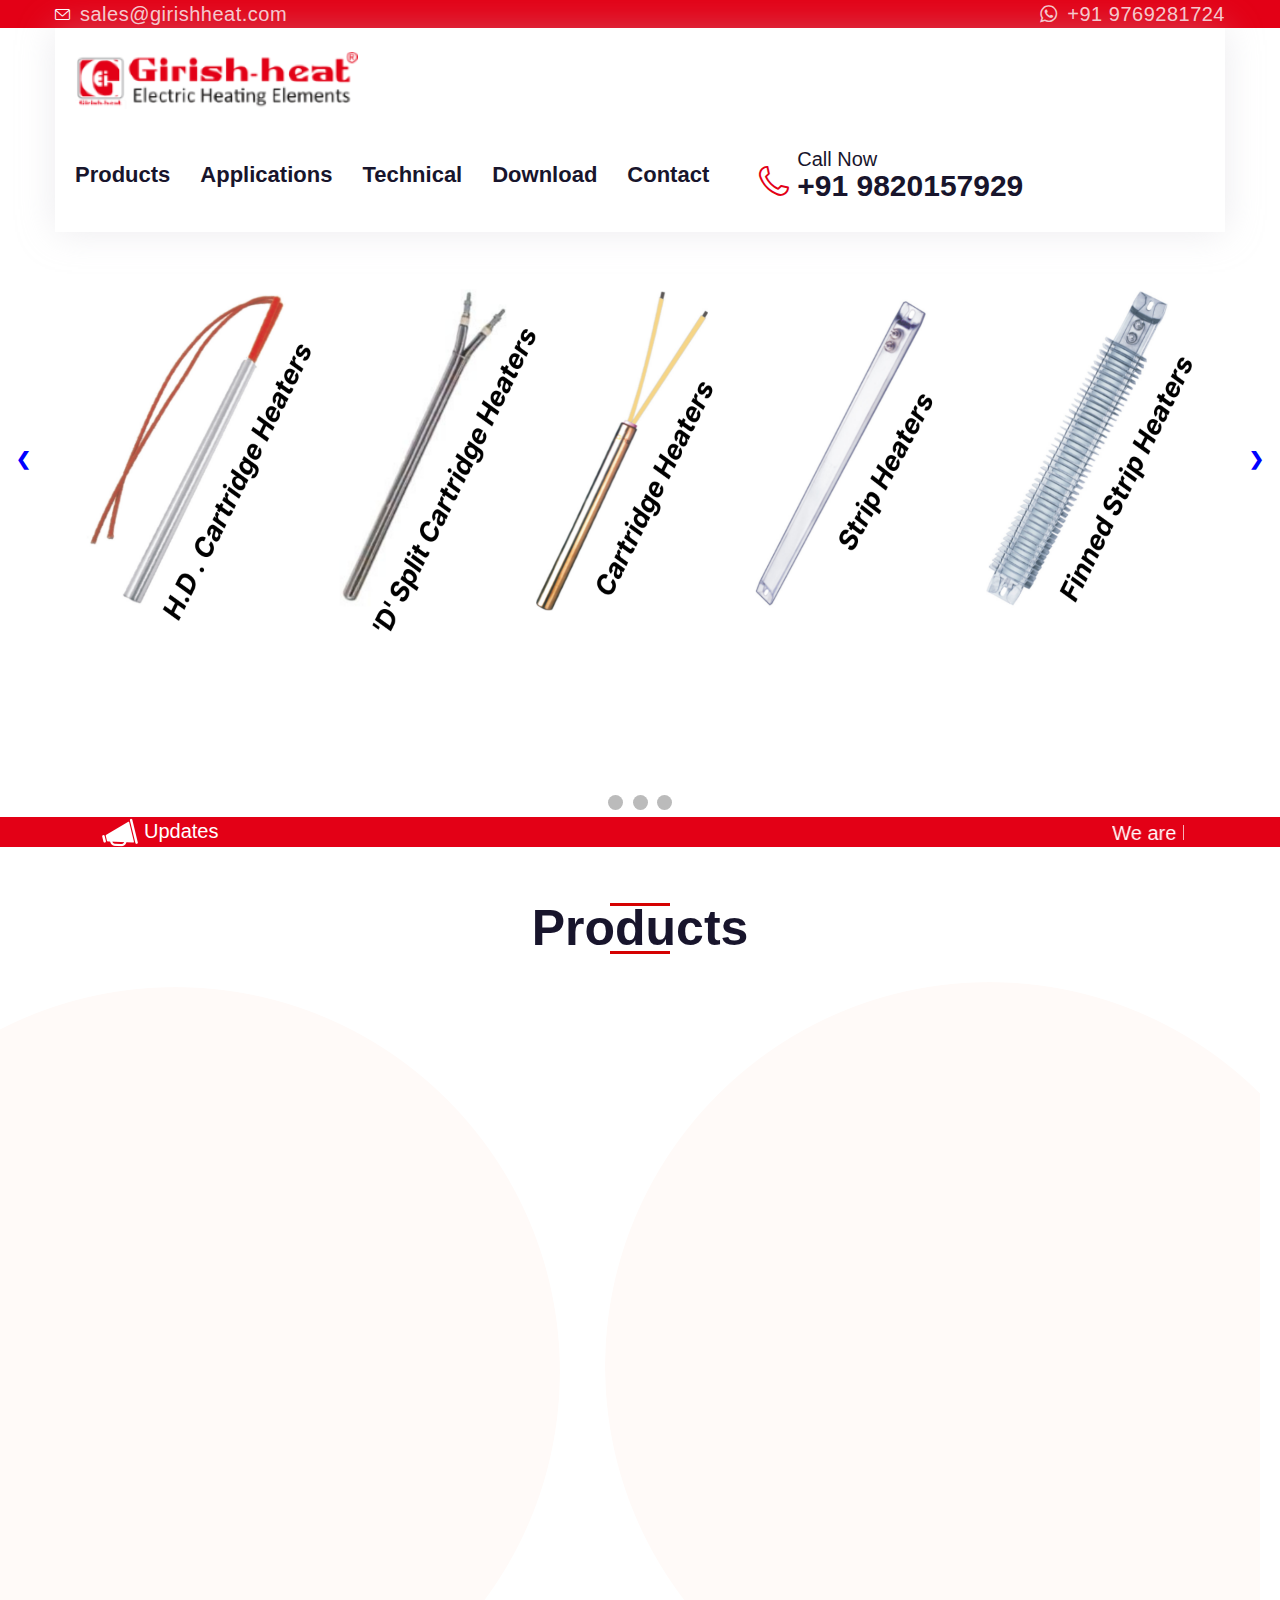
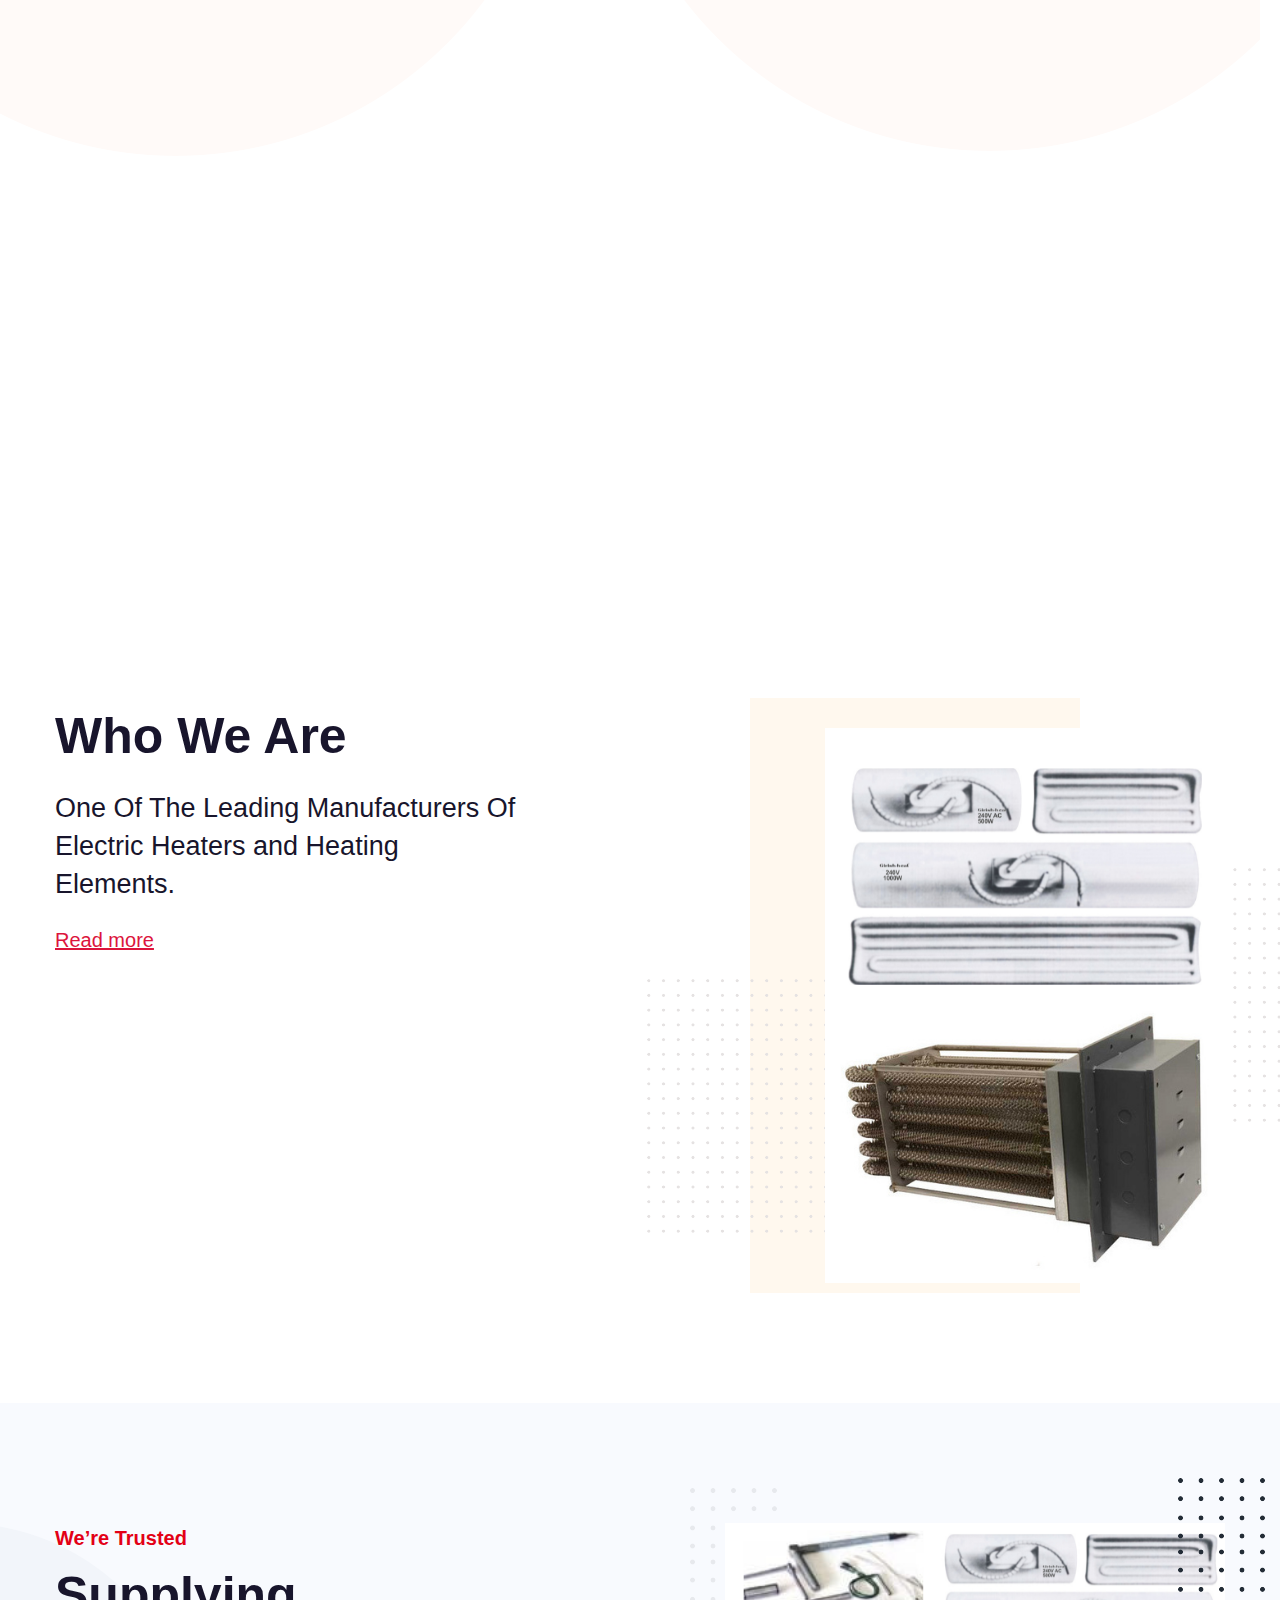
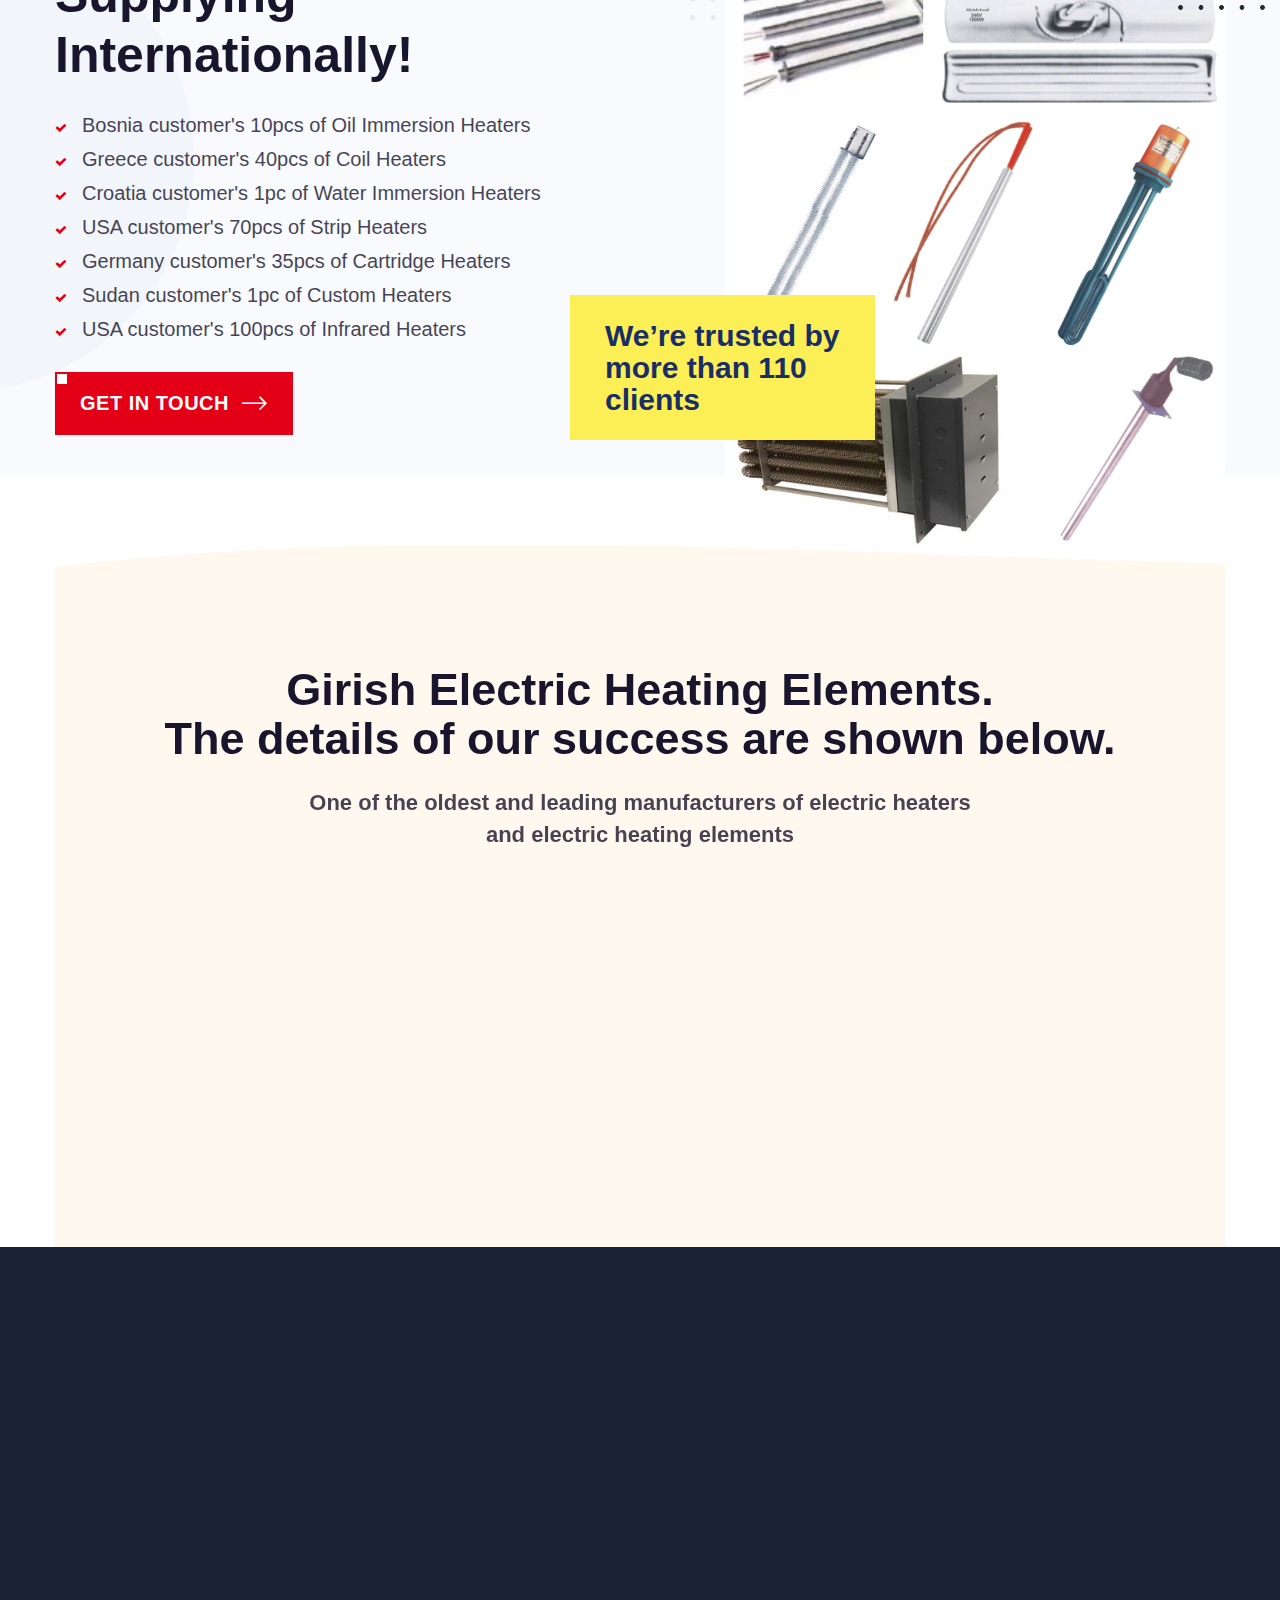
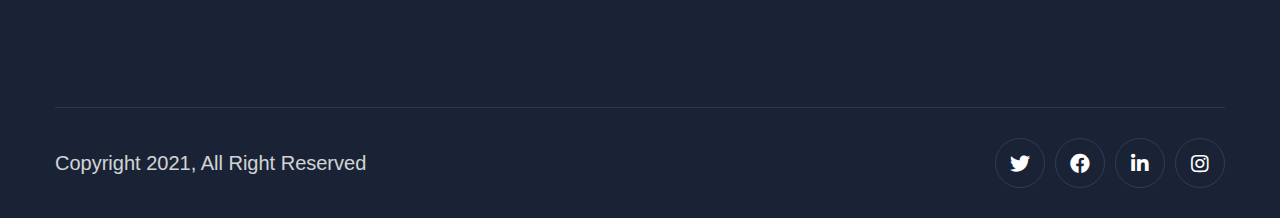
==== commit cedfbbac: "Update index.html" ====
--- a/index.html
+++ b/index.html
@@ -98,17 +98,24 @@
                                         <li class="dropdown">
                                             <a href="product.html">Products</a>
                                             <ul>
-                                                <li><a href="product-details.html#1">High Density Cartridge Heaters</a></li>
-                                                <li><a href="product-details.html#2">Cartridge Heaters </a></li>
-                                                <li><a href="product-details.html#3">Coil Heaters</a></li>
-                                                <li><a href="product-details.html#4">Water Immersion Heaters</a></li>
-                                                <li><a href="product-details.html#5">Oil Immersion Heaters</a></li>
-                                                <li><a href="product-details.html#6">"U" Shaped Air Heaters</a></li>
-                                                <li><a href="product-details.html#7">Alkali Immersion Heaters</a></li>
-                                                <li><a href="product-details.html#8">Strip and Finned Strip Heaters</a></li>
-                                                <li><a href="product-details.html#9">Immersion Heaters</a></li>
-                                                <li><a href="product-details.html#10">Silica Cased Immersion Heaters</a></li>
-                                                <li><a href="product-details.html#11">Custom Built</a></li>
+                                                <li>
+                                                    <a href="product-details.html#1">U Shape Air Heaters</a></li>
+                                                <li>
+                                                    <a href="product-details.html#2">Strip Heaters</a></li>
+                                                <li>
+                                                    <a href="product-details.html#3">Water Immersion Heaters</a></li>
+                                                <li>
+                                                    <a href="product-details.html#4">Oil Immersion Heaters</a></li>
+                                                <li>
+                                                    <a href="product-details.html#5">Chemical Heaters</a></li>
+                                                <li>
+                                                    <a href="product-details.html#6">Cartridge Heaters</a></li>
+                                                <li>
+                                                    <a href="product-details.html#7">Infrared (I.R.) Heaters</a></li>
+                                                <li>
+                                                    <a href="product-details.html#8">Coil Heaters</a></li>
+                                                <li>
+                                                    <a href="product-details.html#9">Custom Built Heating Elements</a></li>
                                             </ul>
                                         </li>
                                         <li>
@@ -196,7 +203,7 @@
 
 
 
-        <div class="marq" style="background-color: #e30016; color: rgba(255, 255, 255, 0.8);">
+        <div class="marq" style="background-color: #e30016; color: rgba(255, 255, 255, 1);">
             <div class="marqu updateclass" style="display: inline;">
                 <img src="assets/images/resources/update-bg.png" alt="">
                 <span>Updates</span>
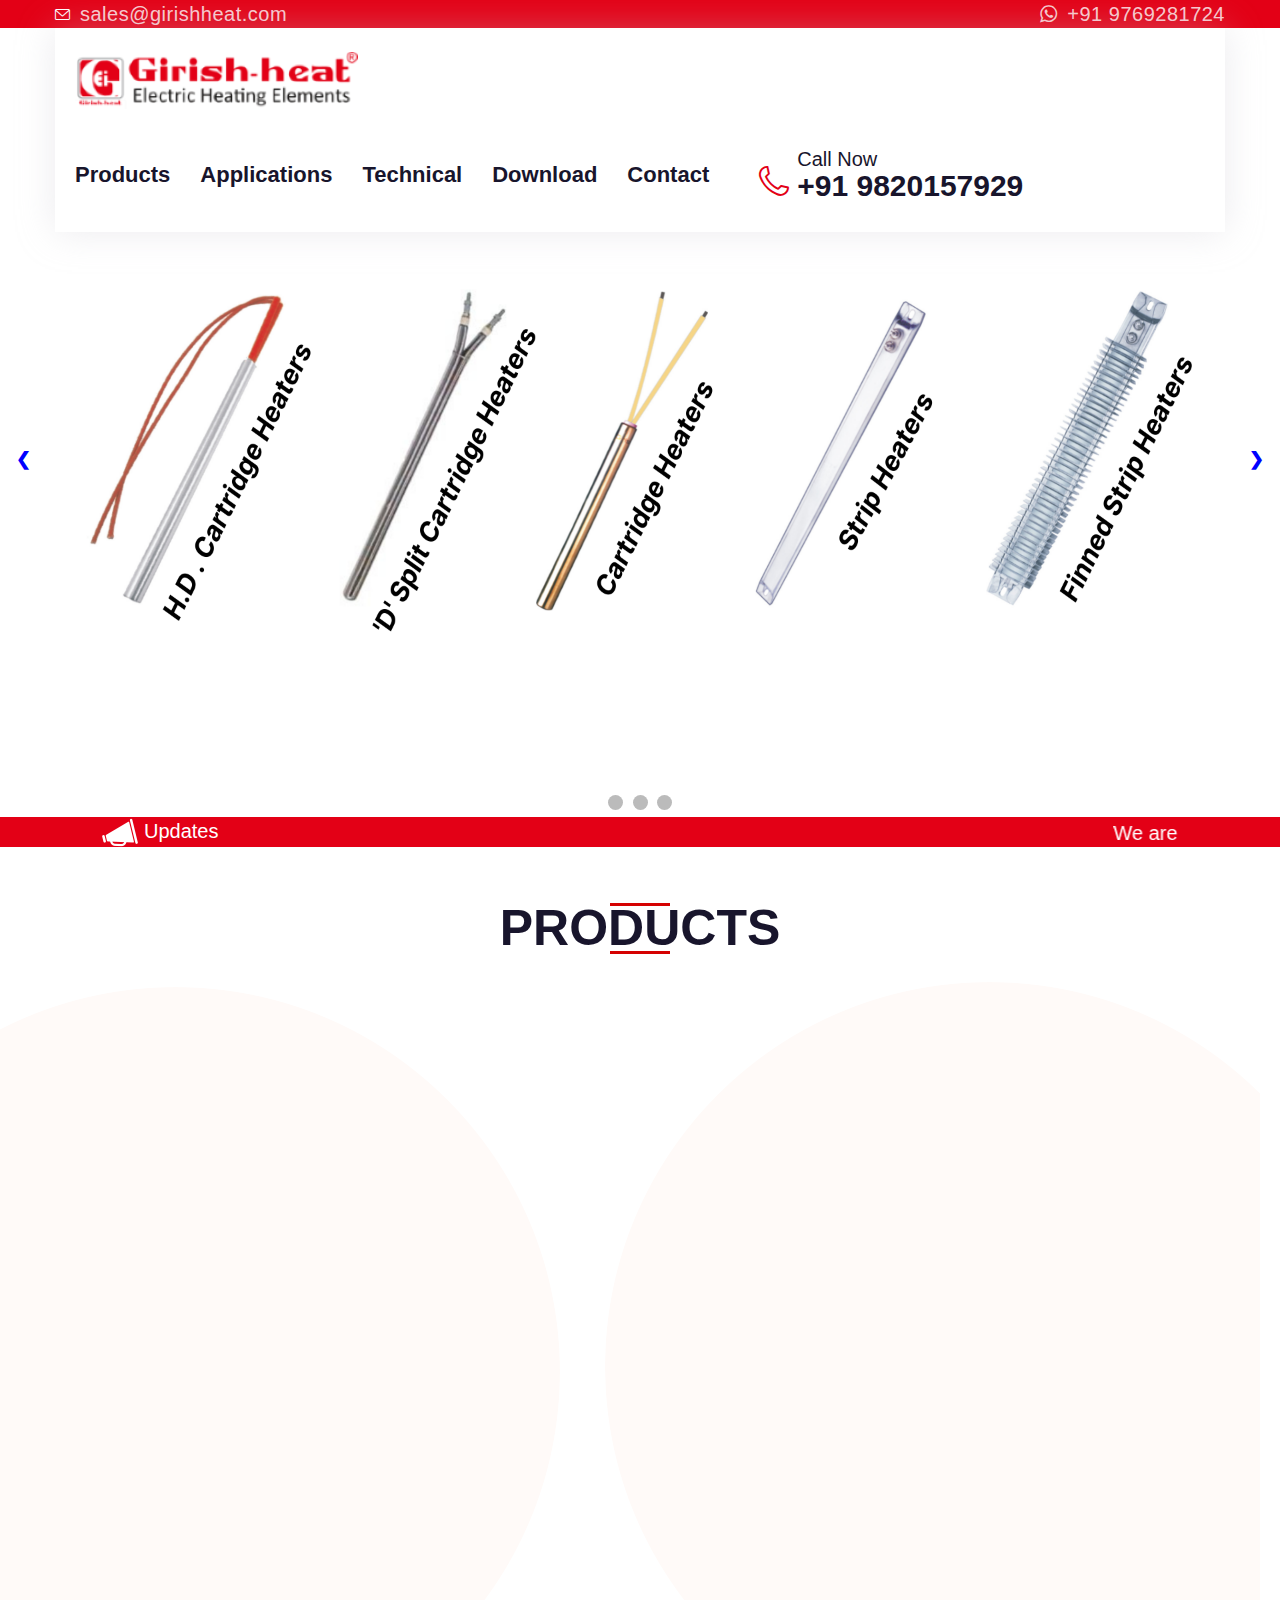
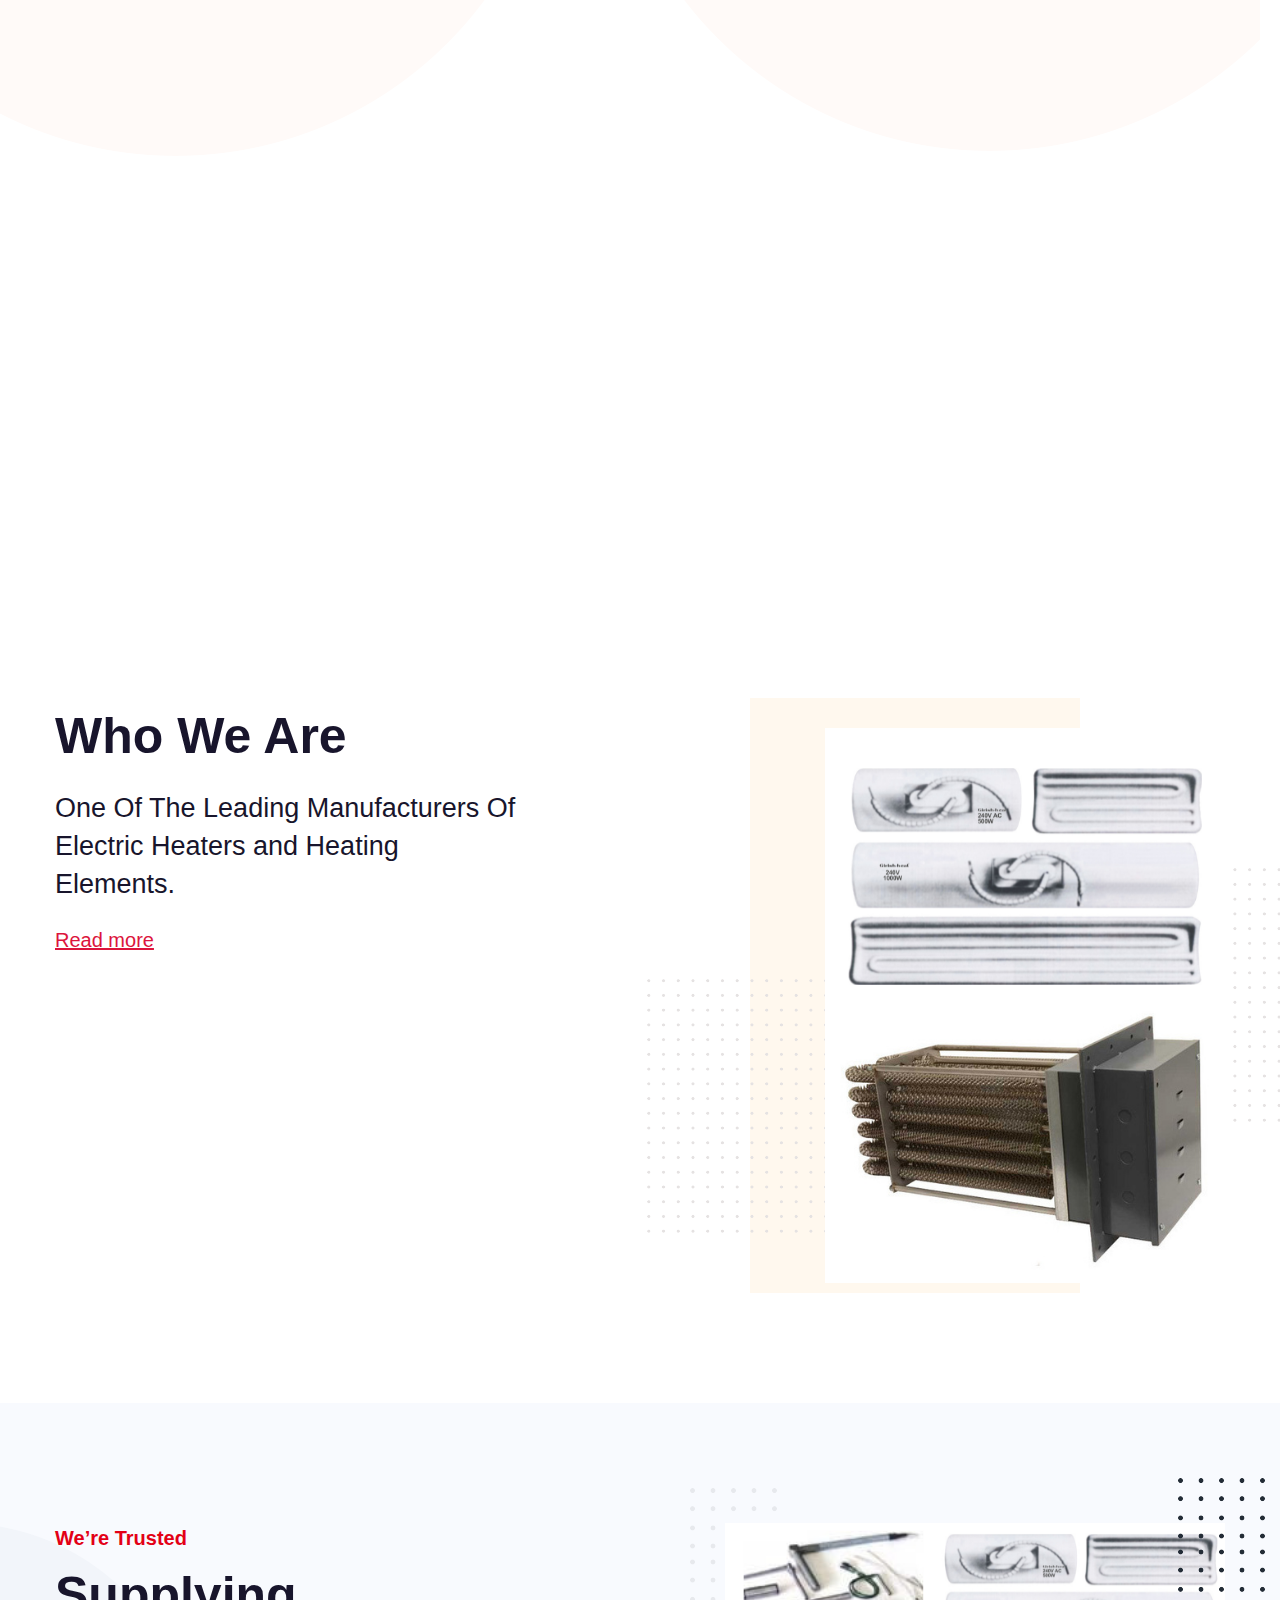
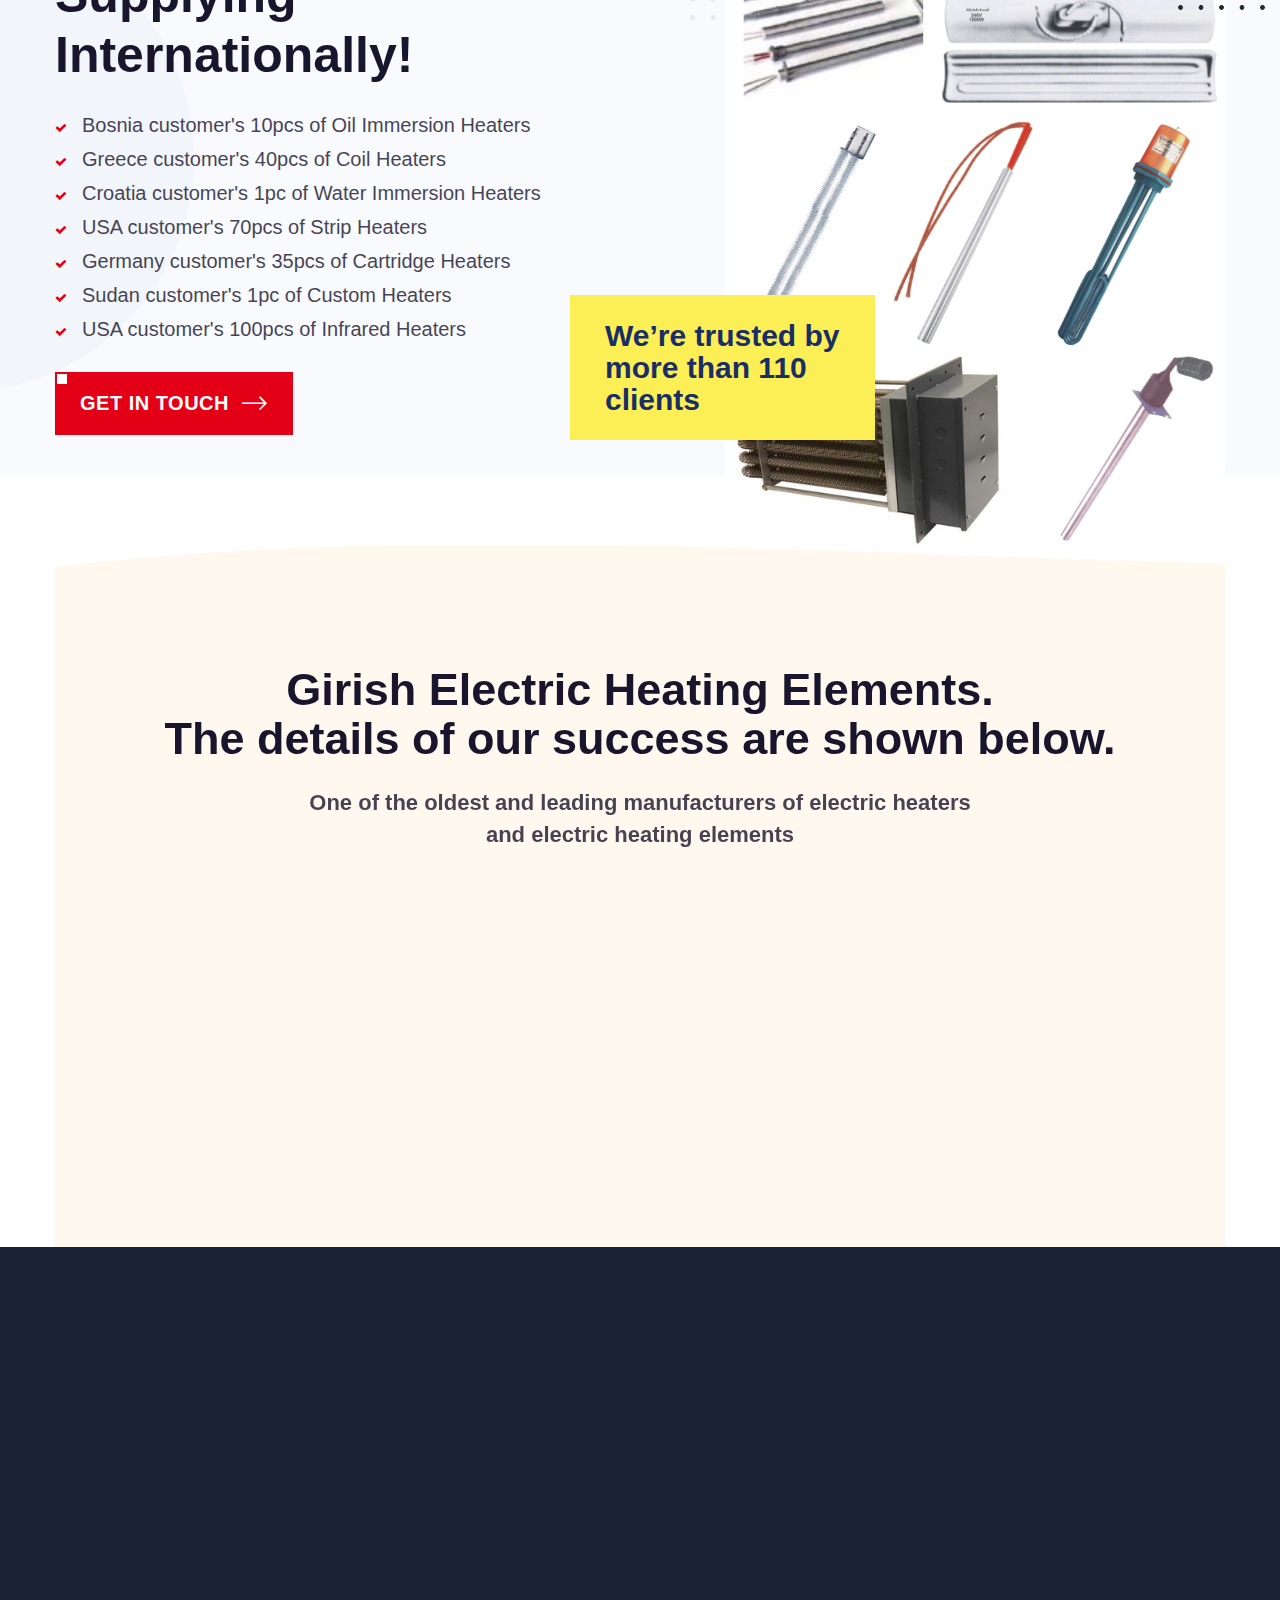
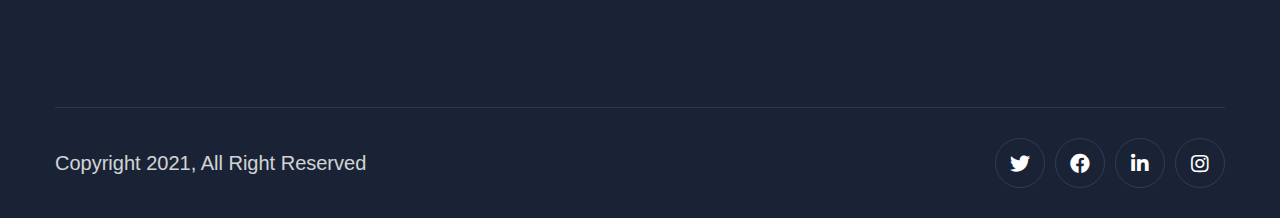
==== commit 66e908ee: "update" ====
--- a/index.html
+++ b/index.html
@@ -219,7 +219,7 @@
             <div class="shape3"><img src="assets/images/shapes/services-one-shape3.png" alt=""></div>
             <div class="container">
                 <div class="section-title text-center">
-                    <h2 class="section-title__title" style="background: url(assets/images/backgrounds/title.png) no-repeat center center;">Products</h2>
+                    <h2 class="section-title__title" style="background: url(assets/images/backgrounds/title.png) no-repeat center center;">PRODUCTS</h2>
                     <!-- <p class="section-title__text">Our experienced staff, combined with our global network, allow us to provide you the<br> support you need</p> -->
                 </div>
                 <div class="row">
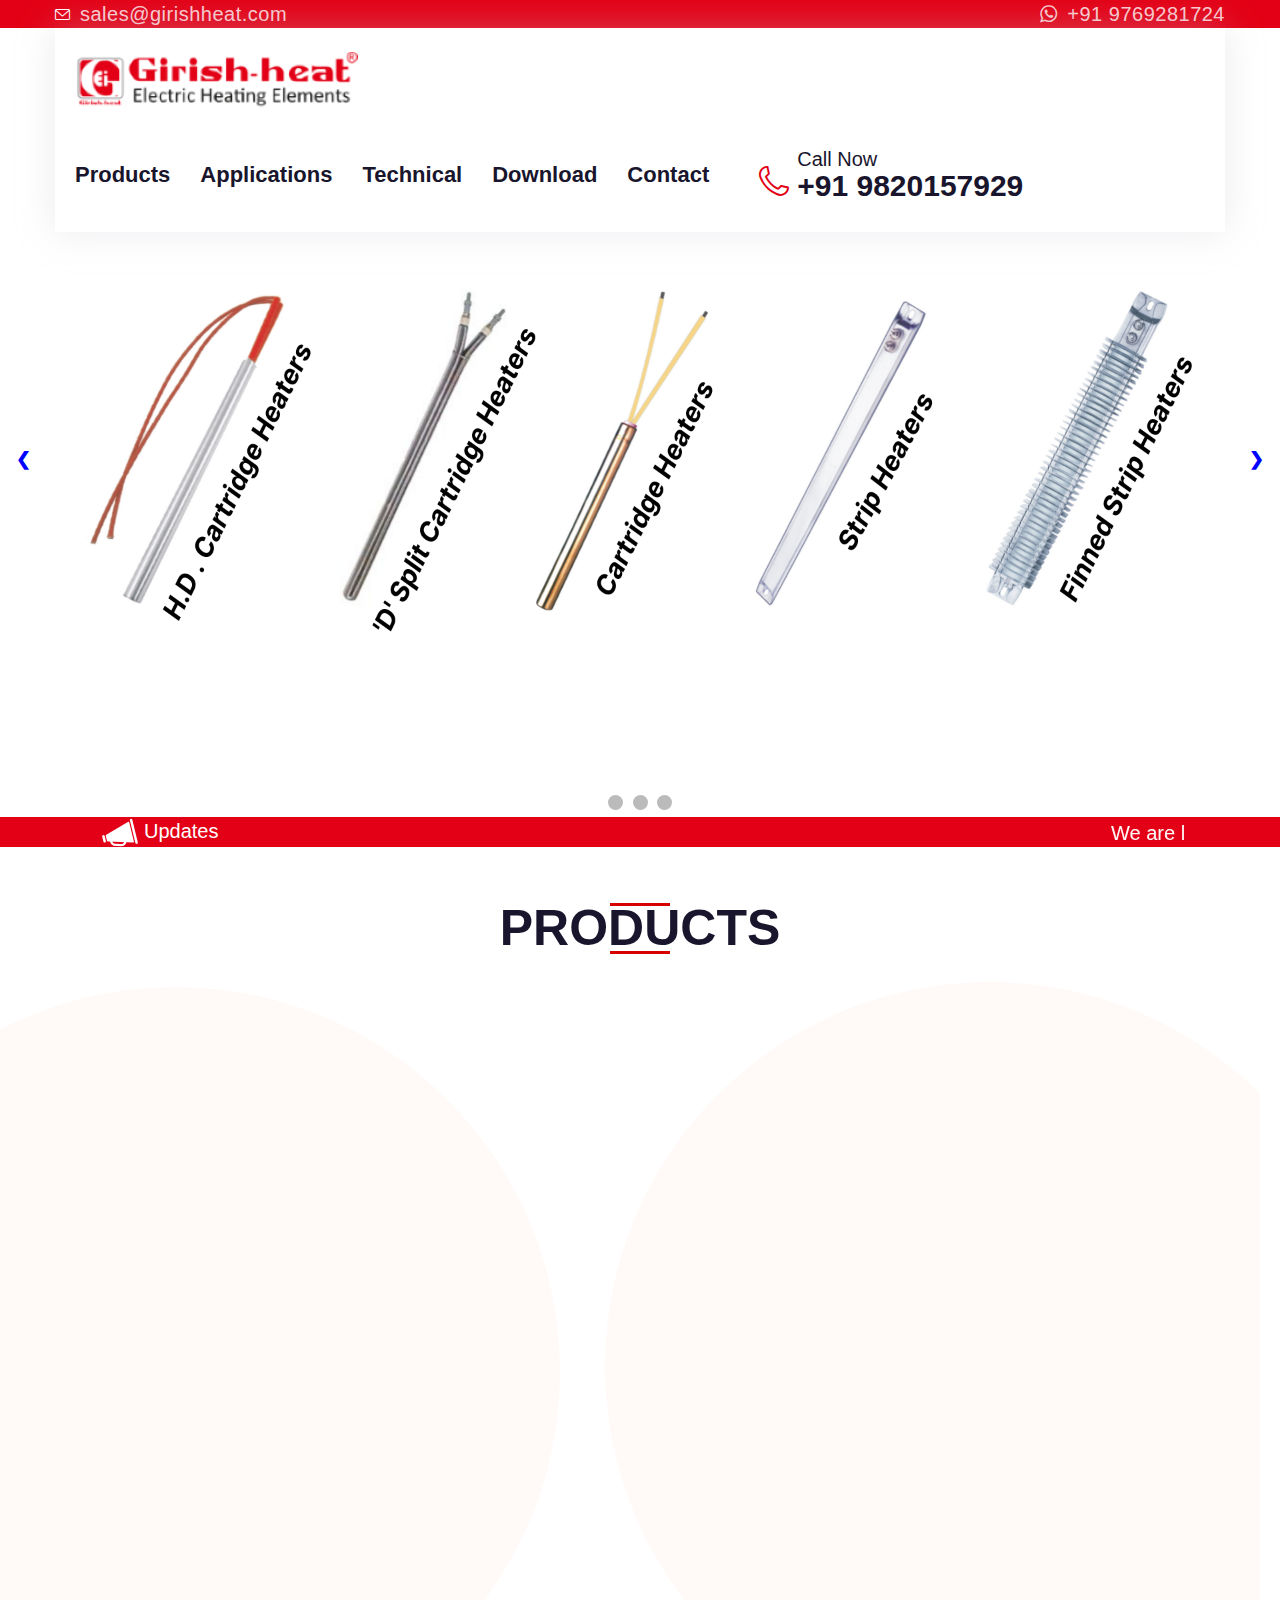
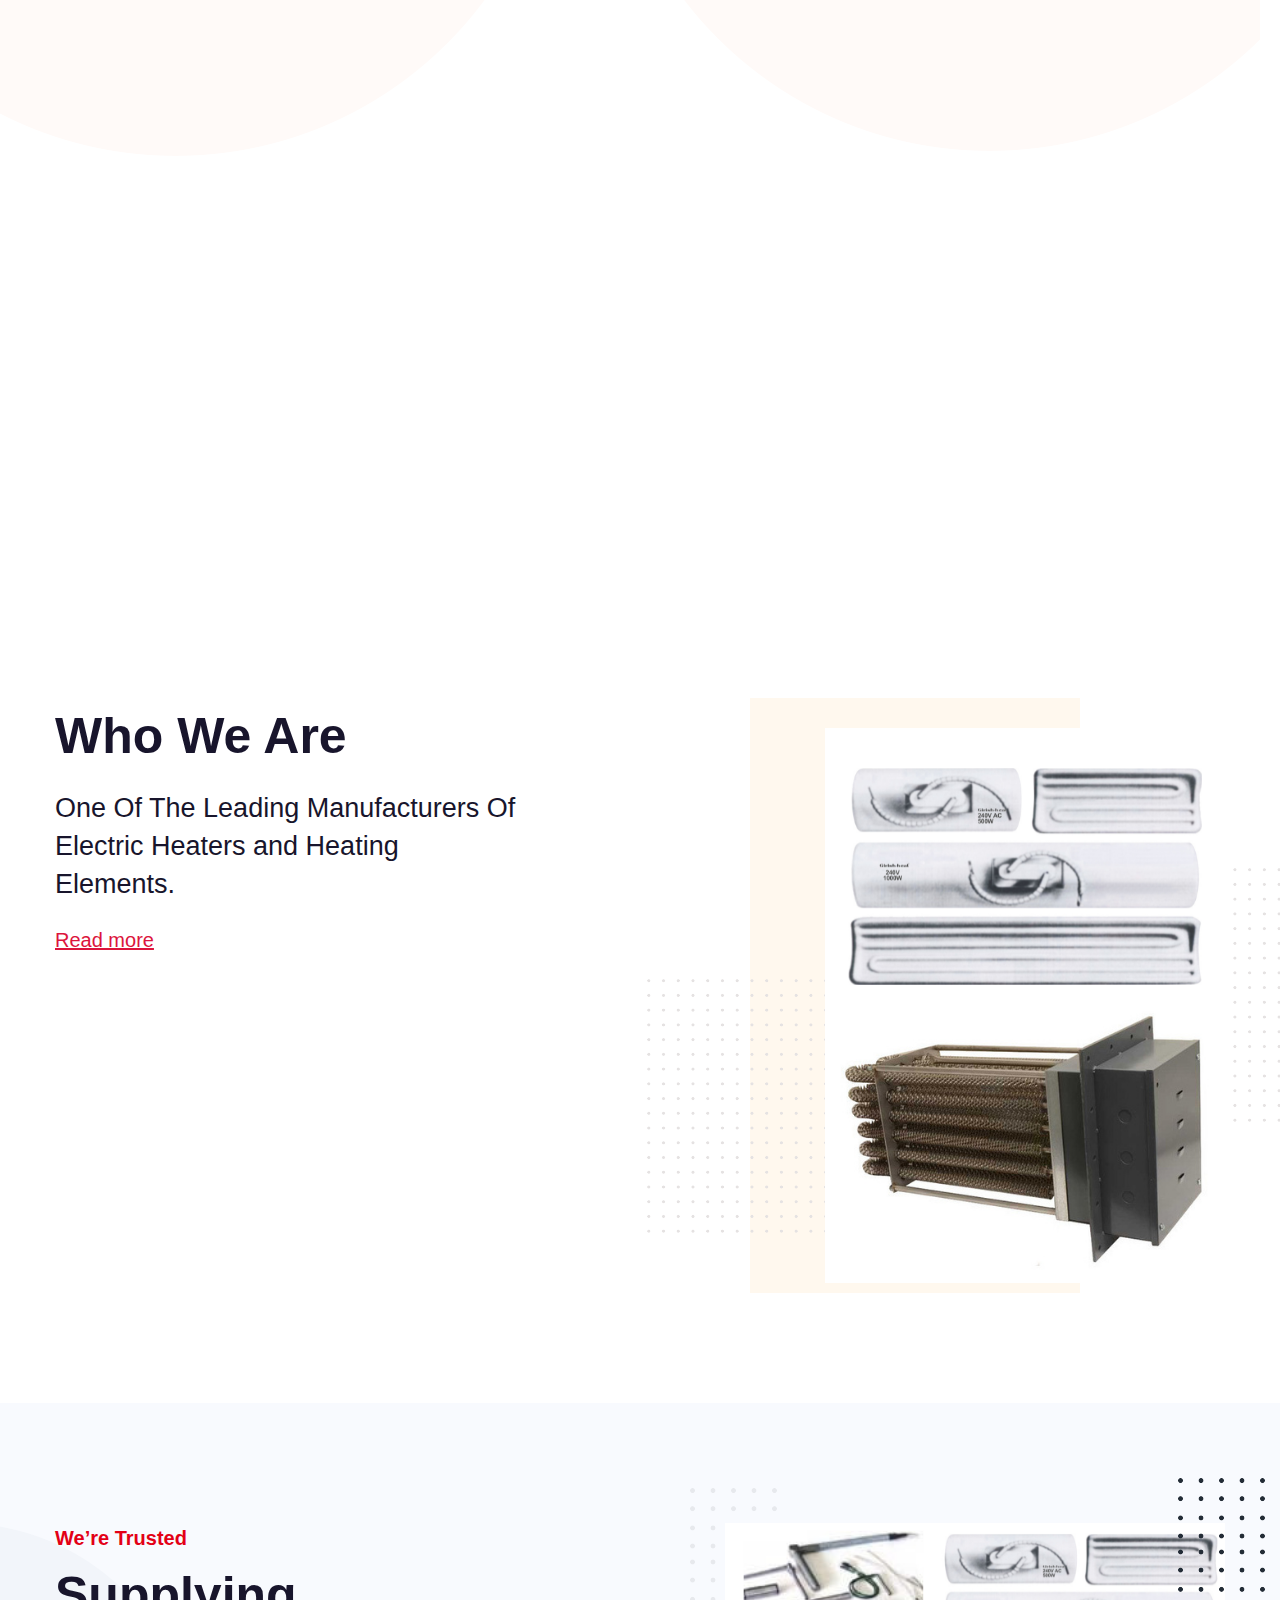
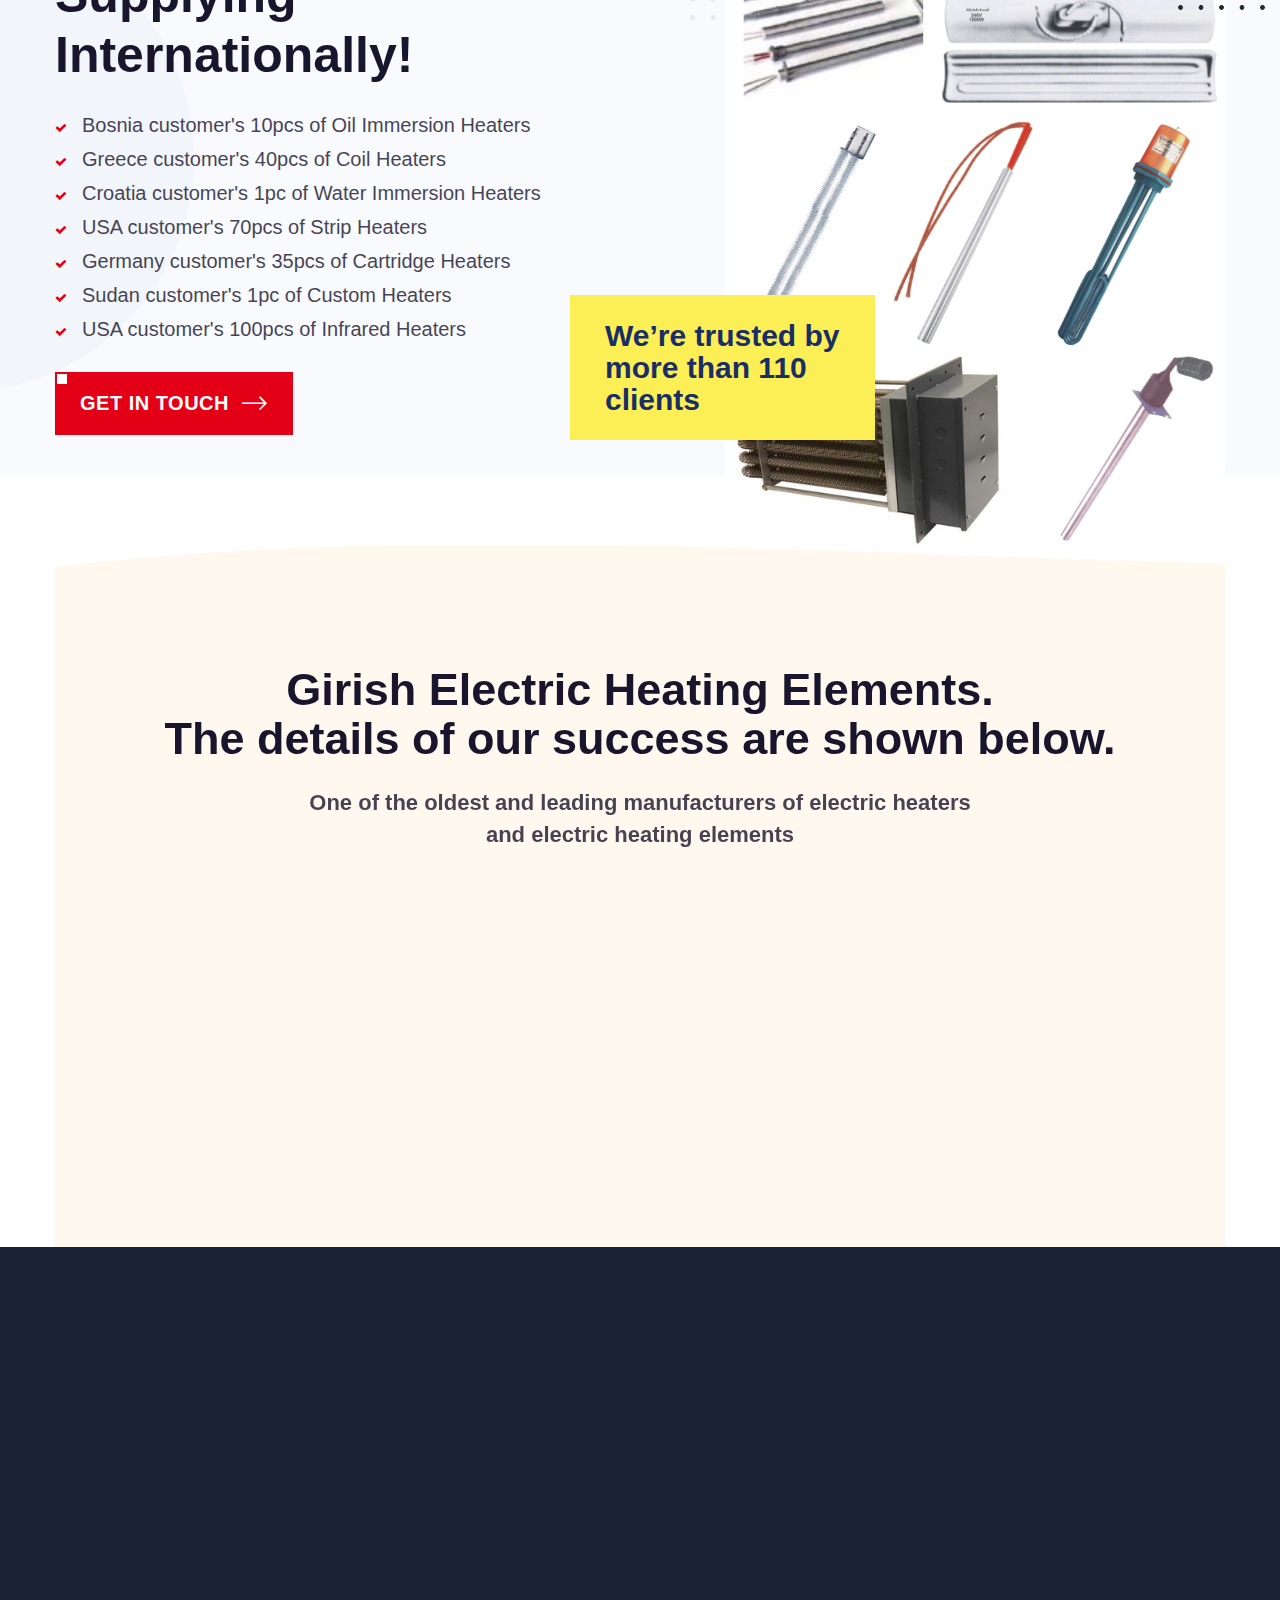
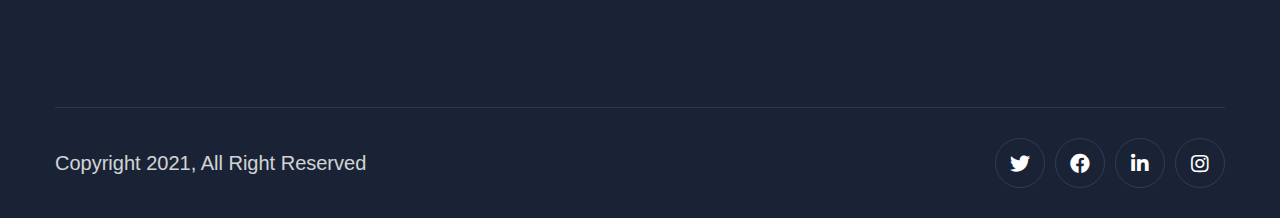
==== commit 4f7c436c: "title" ====
--- a/index.html
+++ b/index.html
@@ -4,7 +4,7 @@
 <head>
     <meta charset="UTF-8">
     <meta name="viewport" content="width=device-width, initial-scale=1.0">
-    <title> Ritik </title>
+    <title>Girish-Heat | Home </title>
     <!-- favicons Icons -->
     <link rel="apple-touch-icon" sizes="180x180" href="assets/images/favicons/girishAppleTouch.png">
     <link rel="icon" type="image/png" sizes="32x32" href="assets/images/favicons/girishsmallFavicon.png">
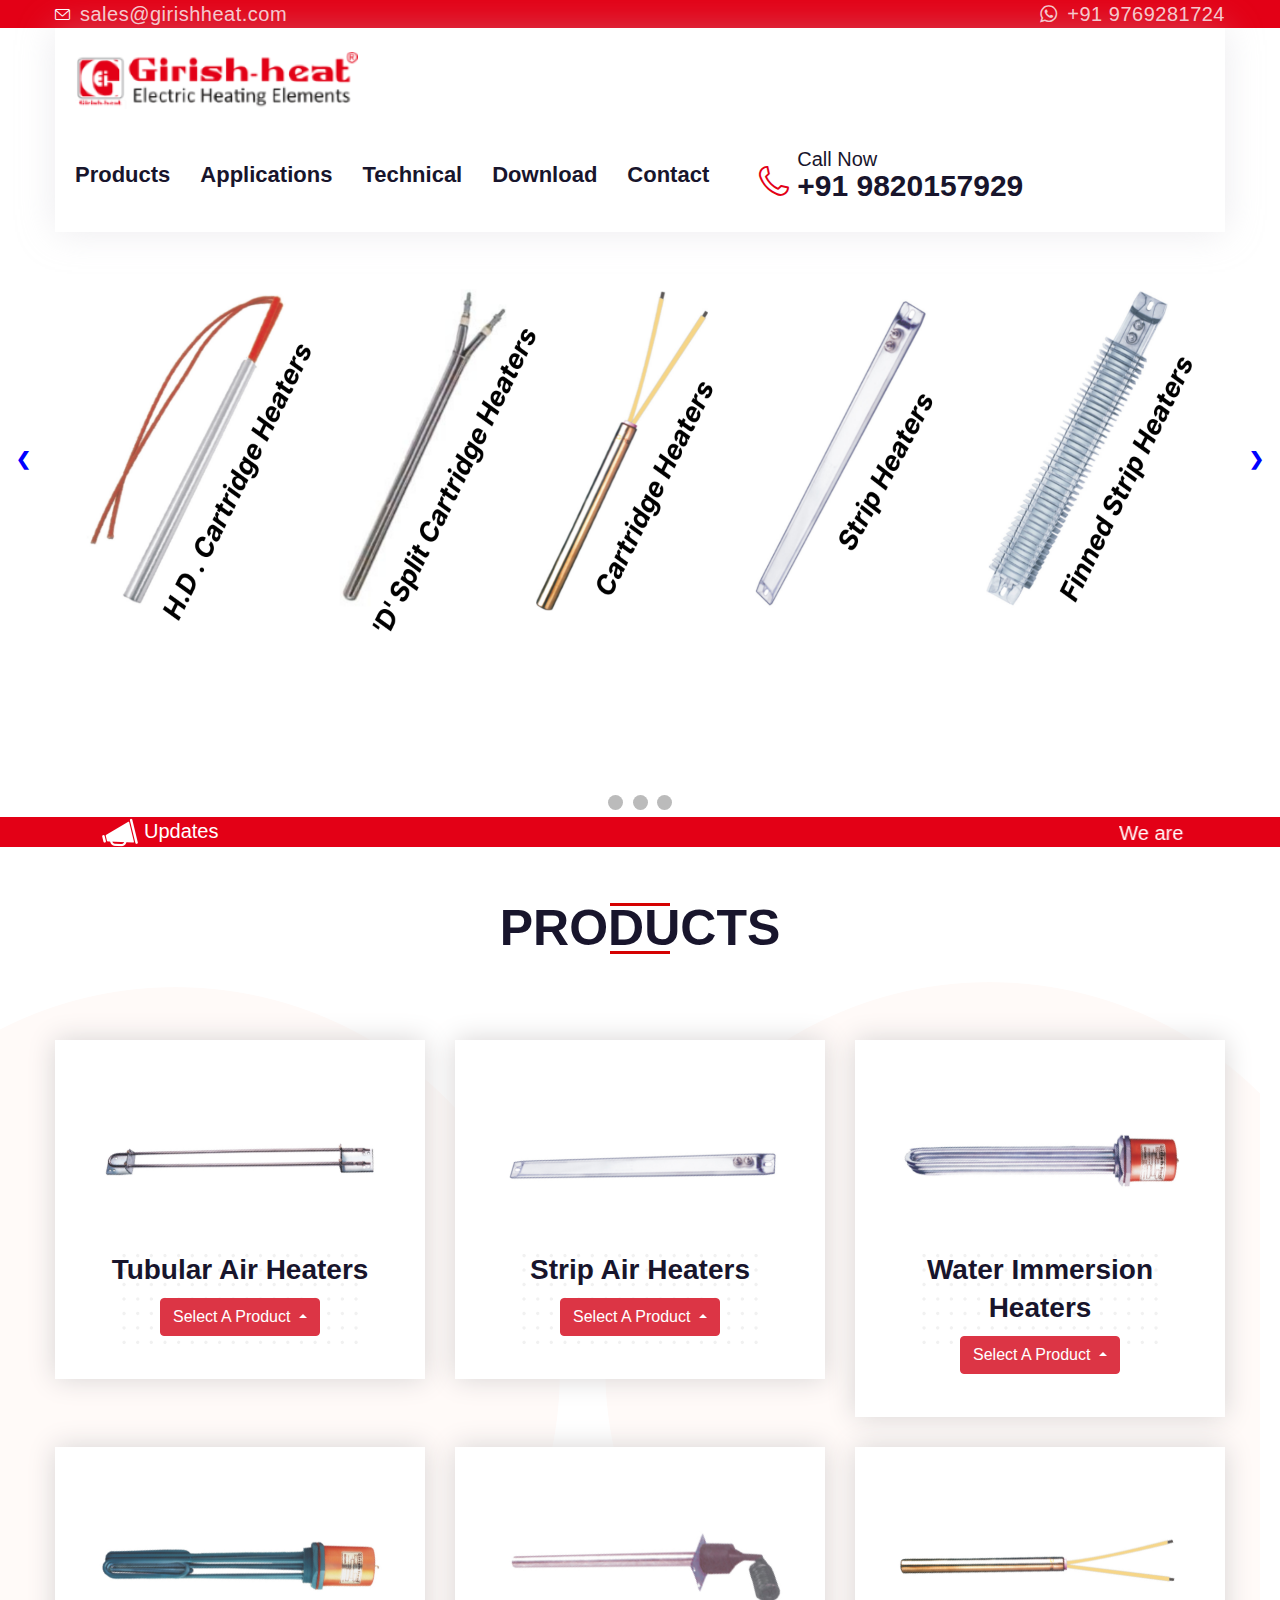
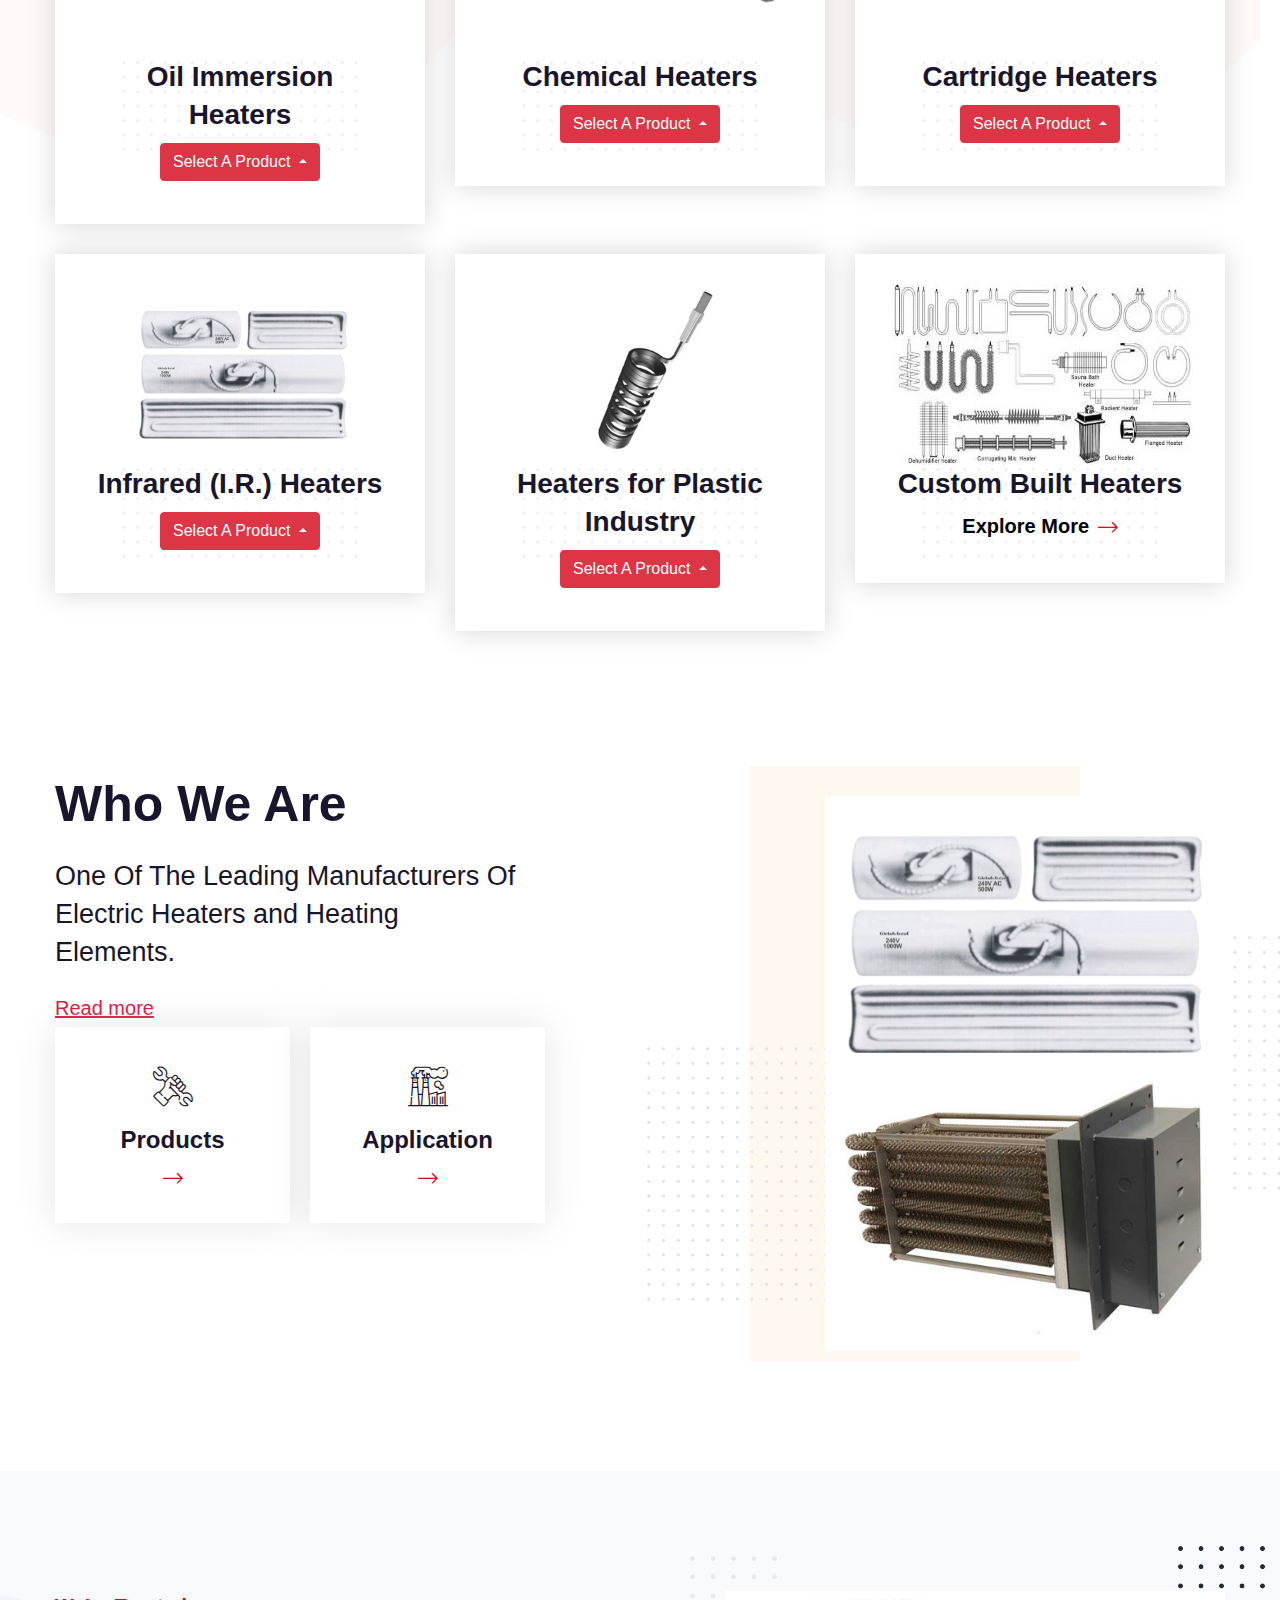
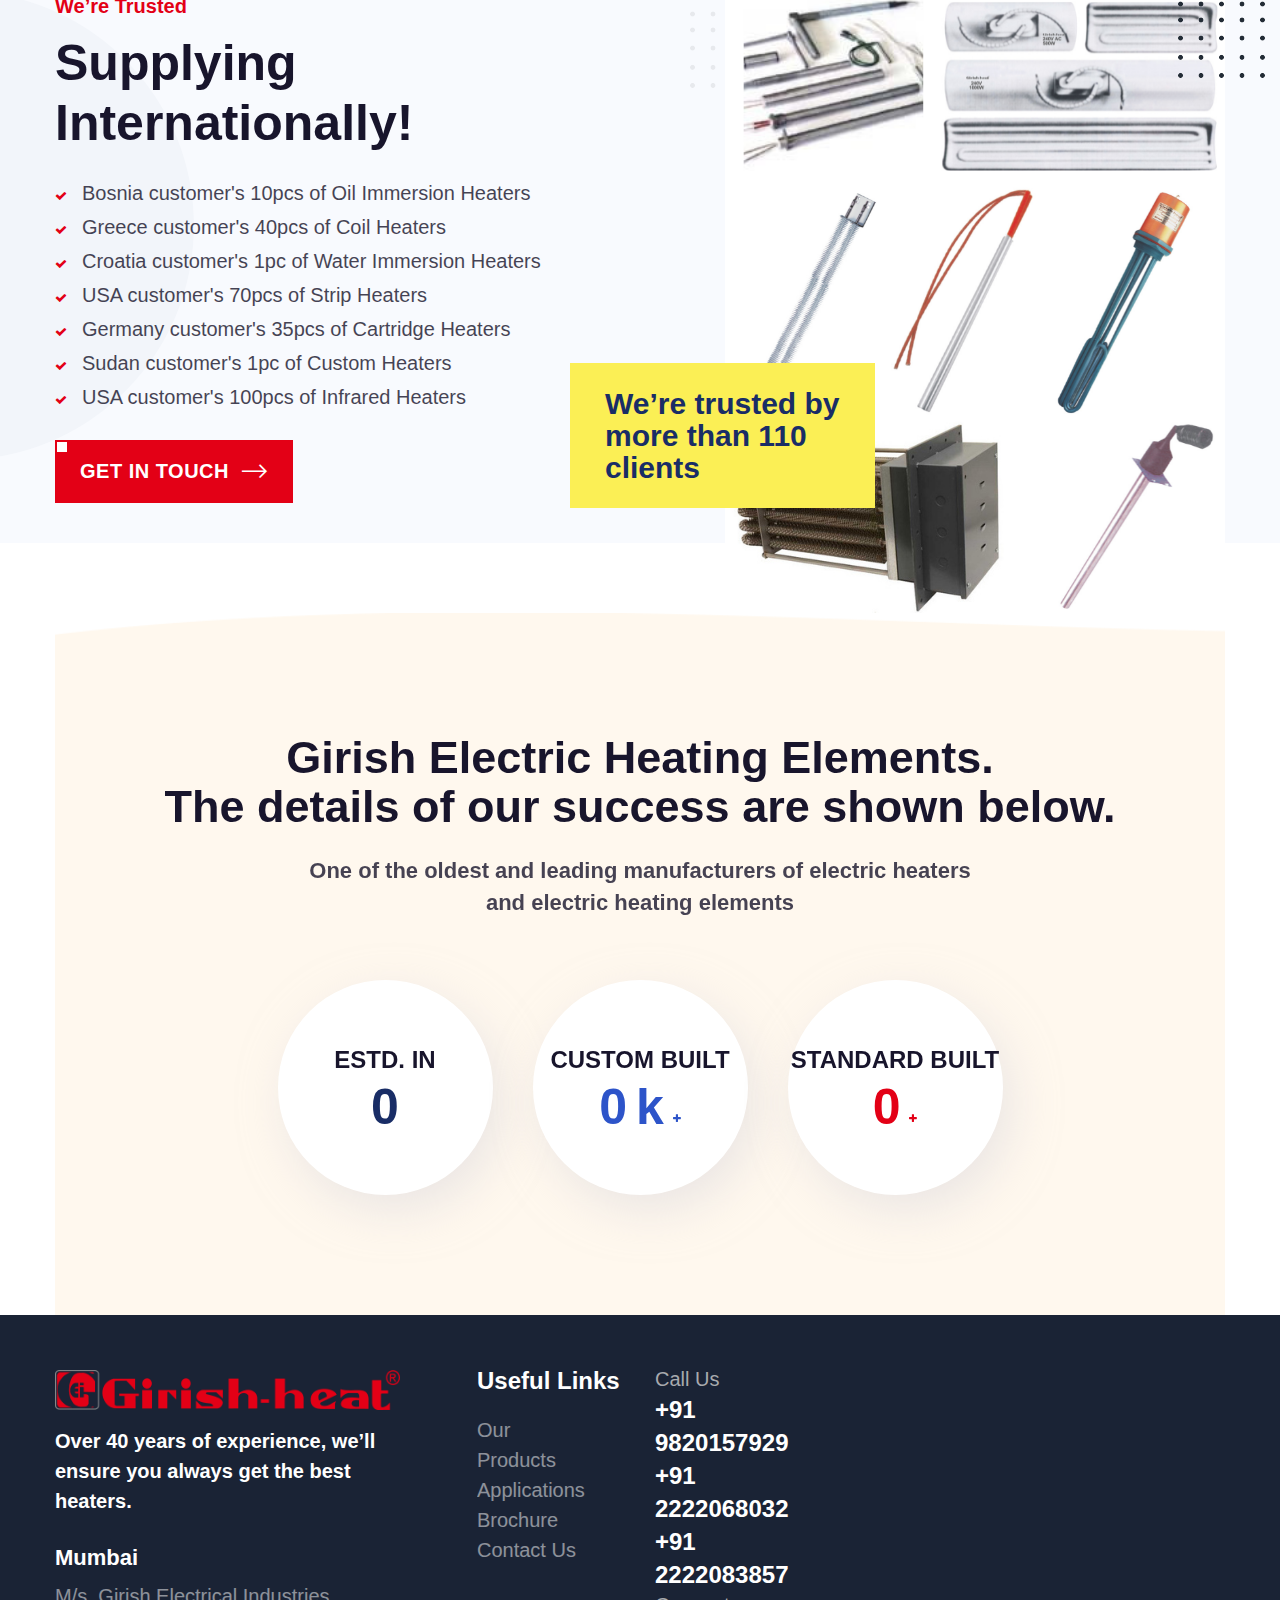
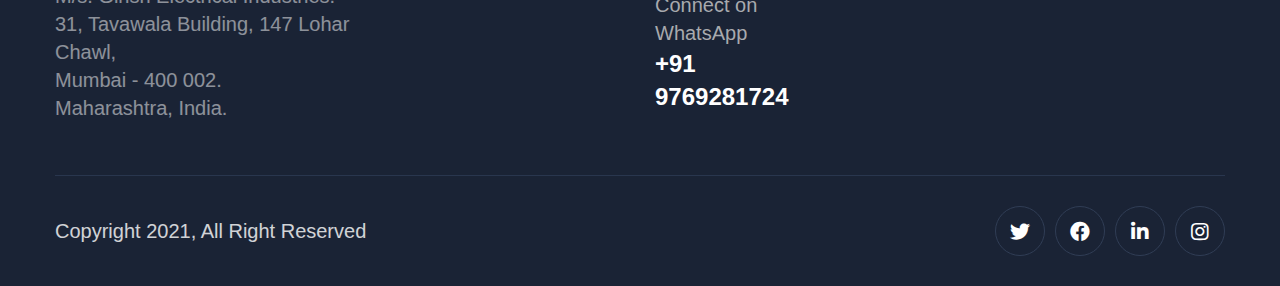
==== commit 6b585e26: "home" ====
--- a/index.html
+++ b/index.html
@@ -232,9 +232,21 @@
                                 <img src="assets/images/resources/uShape.png" alt="">
                                 <!-- <div class="overlay-style-one"></div> -->
                             </div>
-                            <h2 class="services-one__title"><a href="product-details.html">U Shape Air Heaters</a></h2>
+                            <h2 class="services-one__title"><a href="product-details.html">Tubular Air Heaters</a></h2>
                             <!-- <p class="services-one__text">These heaters are made of Chrome-Nickel steel tubular sheathed heating Element compacted with high grade insulation powder</p> -->
-                            <a href="product-details.html" class="services-one__btn">Explore More <i class="icon-right-arrow"></i></a>
+                            <div class="btn-group dropup">
+                                <button class="btn btn-danger dropdown-toggle" type="button" id="dropdownMenuButton" data-bs-toggle="dropdown" aria-haspopup="true" aria-expanded="false">
+                                  Select A Product
+                                </button>
+                                <div class="dropdown-menu" aria-labelledby="dropdownMenuButton">
+                                    <a class="dropdown-item" href="#">U Shape Tubular Air Heater</a>
+                                    <a class="dropdown-item" href="#">U Shape Tubular Finned Air Heater</a>
+                                    <a class="dropdown-item" href="#">Flame Proof Tubular Air Heater</a>
+                                    <a class="dropdown-item" href="#">HVAC Heater</a>
+                                    <a class="dropdown-item" href="#">‘M’ shape and Multi Bend Tubular Air and <br>Finned Air Heater</a>
+                                </div>
+                            </div>
+                            <!-- <a href="product-details.html" class="services-one__btn">Explore More <i class="icon-right-arrow"></i></a> -->
                         </div>
                     </div>
                     <!-- End Services One Single-->
@@ -247,10 +259,20 @@
                                 <img src="assets/images/resources/strip.png" alt="">
                                 <!-- <div class="overlay-style-one"></div> -->
                             </div>
-                            <h2 class="services-one__title"><a href="product-details.html">Strip Heaters</a>
+                            <h2 class="services-one__title"><a href="product-details.html">Strip Air Heaters</a>
                             </h2>
                             <!-- <p class="services-one__text">These heaters are made of high grade Heating resistance wire element supported in Fluted Refractory</p> -->
-                            <a href="product-details.html" class="services-one__btn">Explore More <i class="icon-right-arrow"></i></a>
+                            <div class="btn-group dropup">
+                                <button class="btn btn-danger dropdown-toggle" type="button" id="dropdownMenuButton" data-bs-toggle="dropdown" aria-haspopup="true" aria-expanded="false">
+                                  Select A Product
+                                </button>
+                                <div class="dropdown-menu" aria-labelledby="dropdownMenuButton" style="z-index: 10;">
+                                    <a class="dropdown-item" href="#">Mica Insulated Strip Air Heater</a>
+                                    <a class="dropdown-item" href="#">Ceramic Insulated Strip Air Heater</a>
+                                    <a class="dropdown-item" href="#">Ceramic Insulated Finned Strip Air Heater</a>
+                                </div>
+                            </div>
+                            <!-- <a href="product-details.html" class="services-one__btn">Explore More <i class="icon-right-arrow"></i></a> -->
                         </div>
                     </div>
                     <!-- End Services One Single-->
@@ -266,7 +288,21 @@
                             <h2 class="services-one__title"><a href="product-details.html">Water Immersion Heaters</a>
                             </h2>
                             <!-- <p class="services-one__text">These heaters are made of one Copper sheathed Tubular heating element filled with high grade insulation powder & Heating wire coil</p> -->
-                            <a href="product-details.html" class="services-one__btn">Explore More <i class="icon-right-arrow"></i></a>
+                            <div class="btn-group dropup">
+                                <button class="btn btn-danger dropdown-toggle" type="button" id="dropdownMenuButton" data-bs-toggle="dropdown" aria-haspopup="true" aria-expanded="false">
+                                  Select A Product
+                                </button>
+                                <div class="dropdown-menu" aria-labelledby="dropdownMenuButton" style="z-index: 10;">
+                                    <a class="dropdown-item" href="#">Commercial Water Immersion Heater</a>
+                                    <a class="dropdown-item" href="#">Industrial Water Immersion Heater (Screw Plug Type)</a>
+                                    <a class="dropdown-item" href="#">Industrial Water Immersion Heater (Flanged Type)</a>
+                                    <a class="dropdown-item" href="#">Solar Electric Backup Heating Element</a>
+                                    <a class="dropdown-item" href="#">Re-wireable Type Water Immersion Heater</a>
+                                    <a class="dropdown-item" href="#">Explosion Proof Water Immersion Heater</a>
+                                    <a class="dropdown-item" href="#">Over The Side Water Immersion Heater</a>
+                                </div>
+                            </div>
+                            <!-- <a href="product-details.html" class="services-one__btn">Explore More <i class="icon-right-arrow"></i></a> -->
                         </div>
                     </div>
                     <!-- End Services One Single-->
@@ -281,7 +317,16 @@
                             </div>
                             <h2 class="services-one__title"><a href="product-details.html">Oil Immersion Heaters</a></h2>
                             <!-- <p class="services-one__text">These heaters are also known as high performance tubular heaters or cable heaters. </p> -->
-                            <a href="product-details.html" class="services-one__btn">Explore More <i class="icon-right-arrow"></i></a>
+                            <div class="btn-group dropup">
+                                <button class="btn btn-danger dropdown-toggle" type="button" id="dropdownMenuButton" data-bs-toggle="dropdown" aria-haspopup="true" aria-expanded="false">
+                                  Select A Product
+                                </button>
+                                <div class="dropdown-menu" aria-labelledby="dropdownMenuButton" style="z-index: 10;">
+                                    <a class="dropdown-item" href="#">Oil Immersion Heater (Threaded Screw Plug Type)</a>
+                                    <a class="dropdown-item" href="#">Oil Immersion Heater (Flanged Type)</a>
+                                </div>
+                            </div>
+                            <!-- <a href="product-details.html" class="services-one__btn">Explore More <i class="icon-right-arrow"></i></a> -->
                         </div>
                     </div>
                     <!-- End Services One Single-->
@@ -296,7 +341,20 @@
                             </div>
                             <h2 class="services-one__title"><a href="product-details.html">Chemical Heaters</a></h2>
                             <!-- <p class="services-one__text">These heaters are made of M.S. /S. S. pipe welded to cast iron / stainless steel</p> -->
-                            <a href="product-details.html" class="services-one__btn">Explore More <i class="icon-right-arrow"></i></a>
+                            <div class="btn-group dropup">
+                                <button class="btn btn-danger dropdown-toggle" type="button" id="dropdownMenuButton" data-bs-toggle="dropdown" aria-haspopup="true" aria-expanded="false">
+                                  Select A Product
+                                </button>
+                                <div class="dropdown-menu" aria-labelledby="dropdownMenuButton" style="z-index: 10;">
+                                    <a class="dropdown-item" href="#">Alkali Immersion Heater (Tubular)</a>
+                                    <a class="dropdown-item" href="#">Stainless Steel Cased Immersion Heater</a>
+                                    <a class="dropdown-item" href="#">Titanium Cased Immersion Heater</a>
+                                    <a class="dropdown-item" href="#">Silica Glass Cased Immersion Heater</a>
+                                    <a class="dropdown-item" href="#">Titanium Immersion Tubular Heater</a>
+                                    <a class="dropdown-item" href="#">Lead Bonded Tubular Heater</a>
+                                </div>
+                            </div>
+                            <!-- <a href="product-details.html" class="services-one__btn">Explore More <i class="icon-right-arrow"></i></a> -->
                         </div>
                     </div>
                     <!-- End Services One Single-->
@@ -311,7 +369,17 @@
                             </div>
                             <h2 class="services-one__title"><a href="product-details.html">Cartridge Heaters</a></h2>
                             <!-- <p class="services-one__text">It is a brass tube sheathed refractory heater provided with 4” Long Teflon wire for terminals.</p> -->
-                            <a href="product-details.html" class="services-one__btn">Explore More <i class="icon-right-arrow"></i></a>
+                            <div class="btn-group dropup">
+                                <button class="btn btn-danger dropdown-toggle" type="button" id="dropdownMenuButton" data-bs-toggle="dropdown" aria-haspopup="true" aria-expanded="false">
+                                  Select A Product
+                                </button>
+                                <div class="dropdown-menu" aria-labelledby="dropdownMenuButton" style="z-index: 10;">
+                                    <a class="dropdown-item" href="#">Low Density Cartridge Heater</a>
+                                    <a class="dropdown-item" href="#">High Density Cartridge Heater</a>
+                                    <a class="dropdown-item" href="#">‘D’ Section Split Heater</a>
+                                </div>
+                            </div>
+                            <!-- <a href="product-details.html" class="services-one__btn">Explore More <i class="icon-right-arrow"></i></a> -->
                         </div>
                     </div>
                     <!-- End Services One Single-->
@@ -326,7 +394,21 @@
                             </div>
                             <h2 class="services-one__title"><a href="product-details.html">Infrared (I.R.) Heaters</a></h2>
                             <!-- <p class="services-one__text">It is a brass tube sheathed refractory heater provided with 4” Long Teflon wire for terminals.</p> -->
-                            <a href="product-details.html" class="services-one__btn">Explore More <i class="icon-right-arrow"></i></a>
+                            <div class="btn-group dropup">
+                                <button class="btn btn-danger dropdown-toggle" type="button" id="dropdownMenuButton" data-bs-toggle="dropdown" aria-haspopup="true" aria-expanded="false">
+                                  Select A Product
+                                </button>
+                                <div class="dropdown-menu" aria-labelledby="dropdownMenuButton" style="z-index: 10;">
+                                    <a class="dropdown-item" href="#">Medium Wave IR Heaters</a>
+                                    <a class="dropdown-item" href="#">Medium Wave IR Heater Module</a>
+                                    <a class="dropdown-item" href="#">Twin Tube Medium Wave IR Heater</a>
+                                    <a class="dropdown-item" href="#">Twin Tube Short Wave Infrared Heater</a>
+                                    <a class="dropdown-item" href="#">Short Wave IR Heater</a>
+                                    <a class="dropdown-item" href="#">Short Wave IR Heater Module</a>
+                                    <a class="dropdown-item" href="#">Ceramic IR Heater</a>
+                                </div>
+                            </div>
+                            <!-- <a href="product-details.html" class="services-one__btn">Explore More <i class="icon-right-arrow"></i></a> -->
                         </div>
                     </div>
                     <!-- End Services One Single-->
@@ -339,9 +421,22 @@
                                 <img src="assets/images/resources/coil.png" alt="">
                                 <!-- <div class="overlay-style-one"></div> -->
                             </div>
-                            <h2 class="services-one__title"><a href="product-details.html">Coil Heaters</a></h2>
+                            <h2 class="services-one__title"><a href="product-details.html">Heaters for Plastic Industry</a></h2>
                             <!-- <p class="services-one__text">These heaters are also known as high performance tubular heaters or cable heaters. </p> -->
-                            <a href="product-details.html" class="services-one__btn">Explore More <i class="icon-right-arrow"></i></a>
+                            <div class="btn-group dropup">
+                                <button class="btn btn-danger dropdown-toggle" type="button" id="dropdownMenuButton" data-bs-toggle="dropdown" aria-haspopup="true" aria-expanded="false">
+                                  Select A Product
+                                </button>
+                                <div class="dropdown-menu" aria-labelledby="dropdownMenuButton" style="z-index: 10;">
+                                    <a class="dropdown-item" href="#">Flexible Tubular Heaters</a>
+                                    <a class="dropdown-item" href="#">Coil Heaters</a>
+                                    <a class="dropdown-item" href="#">Mica / Ceramic Band Heaters</a>
+                                    <a class="dropdown-item" href="#">Micro Tubular Coil Heaters</a>
+                                    <a class="dropdown-item" href="#">Brass Sleeve Coil Heaters</a>
+                                    <a class="dropdown-item" href="#">Energy Saving Insulated Jackets</a>
+                                </div>
+                            </div>
+                            <!-- <a href="product-details.html" class="services-one__btn">Explore More <i class="icon-right-arrow"></i></a> -->
                         </div>
                     </div>
                     <!-- End Services One Single-->
@@ -354,9 +449,8 @@
                                 <img src="assets/images/resources/custom.jpg" alt="">
                                 <!-- <div class="overlay-style-one"></div> -->
                             </div>
-                            <h2 class="services-one__title"><a href="product-details.html">Custom Heaters</a></h2>
-                            <!-- <p class="services-one__text">It is a brass tube sheathed refractory heater provided with 4” Long Teflon wire for terminals.</p> -->
-                            <a href="product-details.html" class="services-one__btn">Explore More <i class="icon-right-arrow"></i></a>
+                            <h2 class="services-one__title"><a href="product-details.html">Custom Built Heaters</a></h2>
+                            <!-- <p class="services-one__text">It is a brass tube sheathed refractory heater provided with 4” Long Teflon wire for terminals.</p> --><a href="product-details.html" class="services-one__btn">Explore More <i class="icon-right-arrow"></i></a>
                         </div>
                     </div>
                     <!-- End Services One Single-->
@@ -755,7 +849,7 @@
 
 
     <script data-cfasync="false" src="../../cdn-cgi/scripts/5c5dd728/cloudflare-static/email-decode.min.js"></script>
-    <script src="assets/vendors/jquery/jquery-3.5.1.min.js"></script>
+    <!-- <script src="assets/vendors/jquery/jquery-3.5.1.min.js"></script> -->
     <script src="assets/vendors/bootstrap/js/bootstrap.bundle.min.js"></script>
     <script src="assets/vendors/jarallax/jarallax.min.js"></script>
     <script src="assets/vendors/jquery-ajaxchimp/jquery.ajaxchimp.min.js"></script>
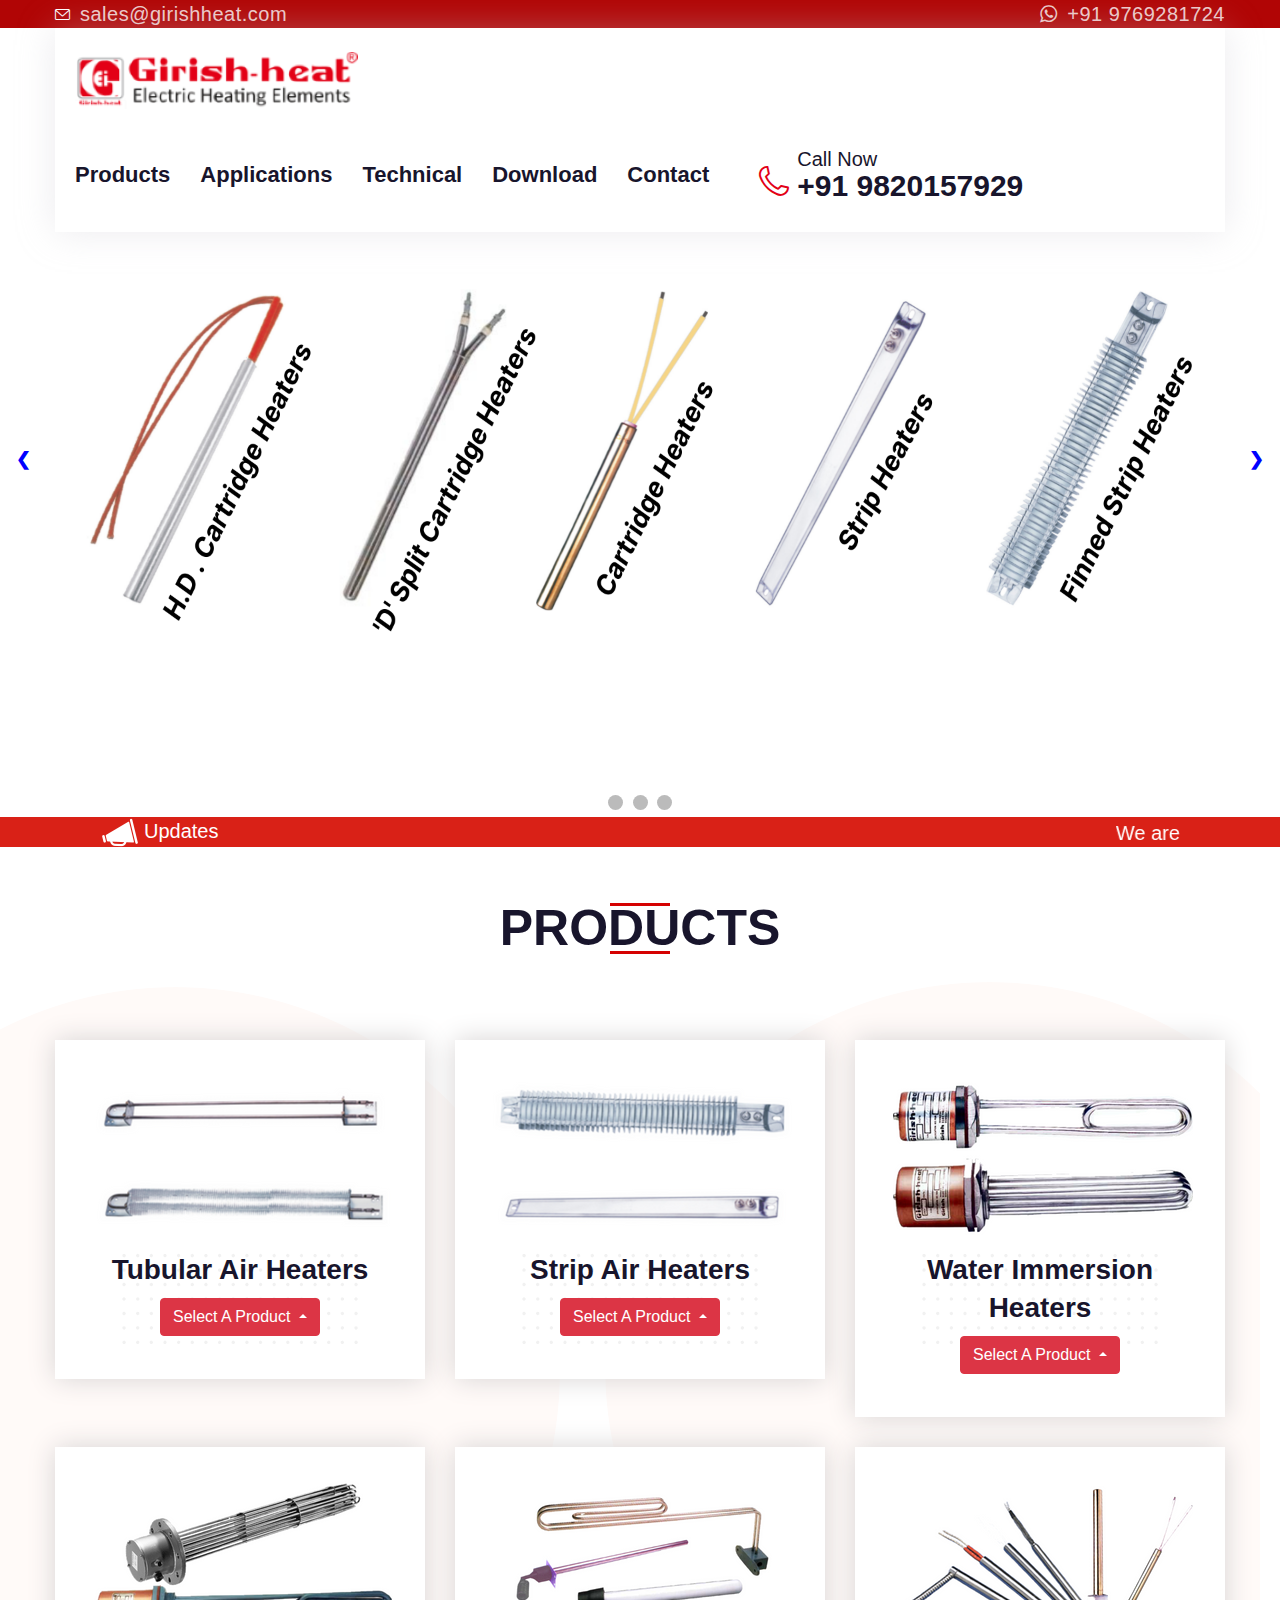
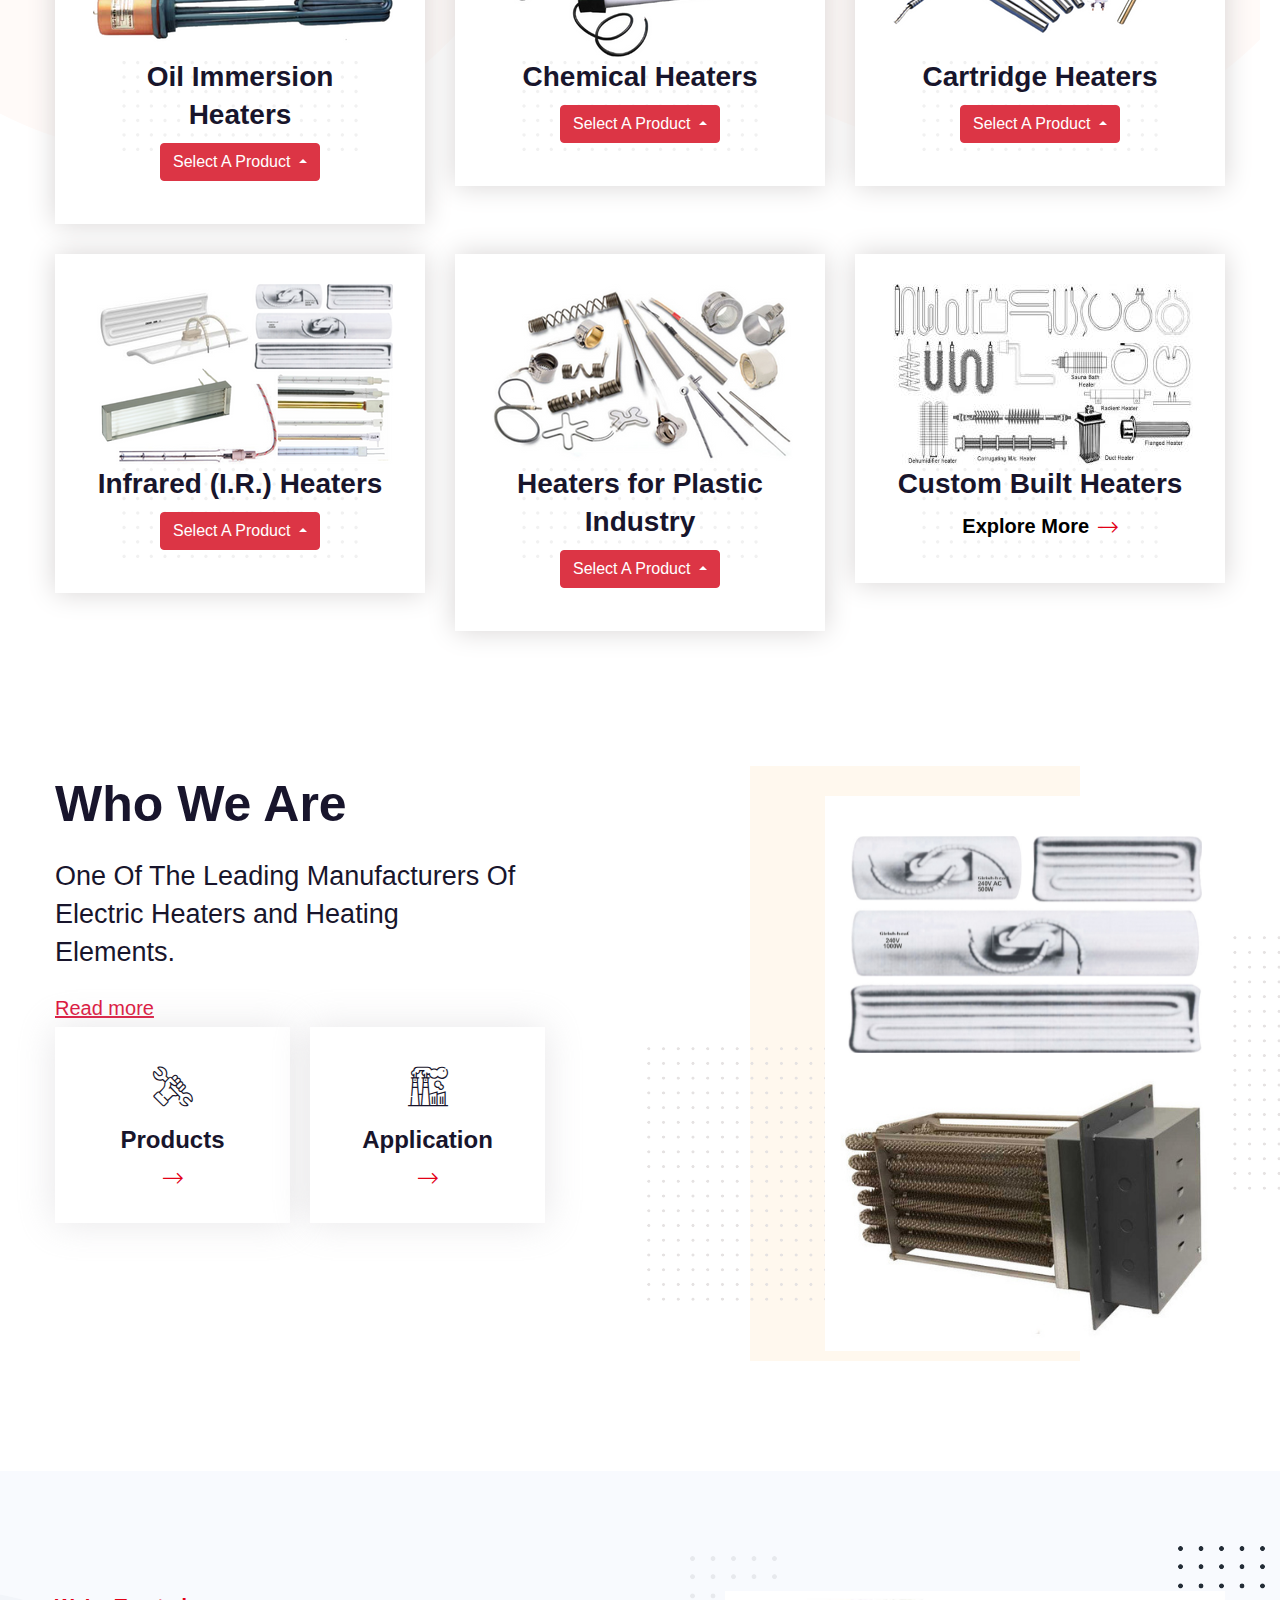
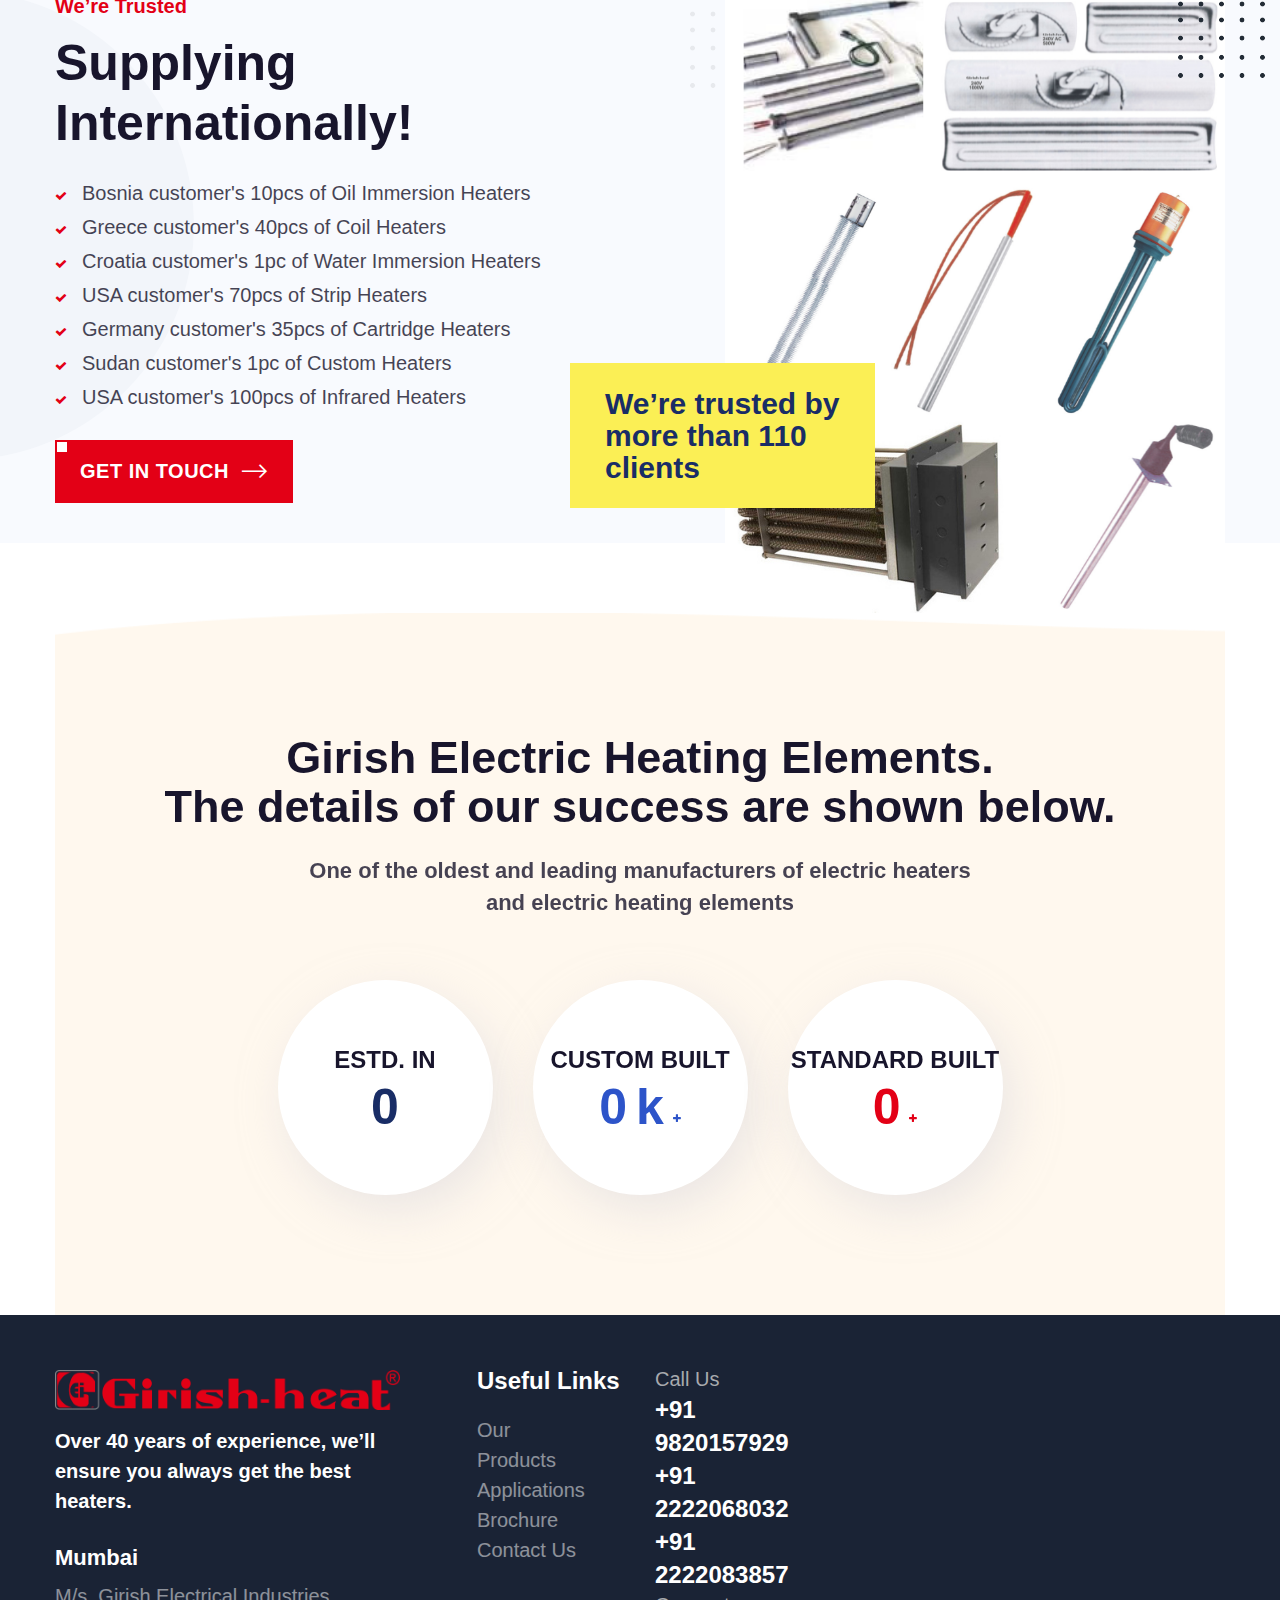
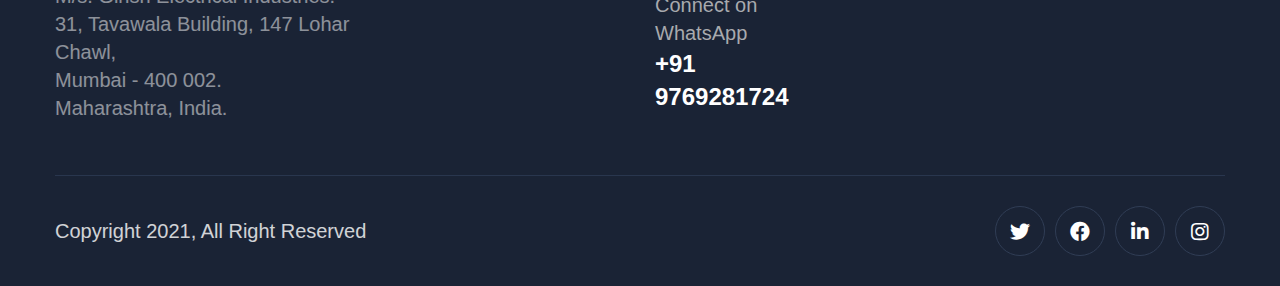
==== commit 71228774: "final" ====
--- a/index.html
+++ b/index.html
@@ -45,7 +45,7 @@
     <div class="page-wrapper">
 
         <header class="main-header main-header--one  clearfix">
-            <div class="main-header-one__top" style="background-color: #e30016;">
+            <div class="main-header-one__top" style="background-color: #b10505;">
                 <div class="container">
                     <div class="main-header-one__top-inner clearfix">
                         <div class="main-header-one__top-left">
@@ -99,23 +99,23 @@
                                             <a href="product.html">Products</a>
                                             <ul>
                                                 <li>
-                                                    <a href="product-details.html#1">U Shape Air Heaters</a></li>
-                                                <li>
-                                                    <a href="product-details.html#2">Strip Heaters</a></li>
-                                                <li>
-                                                    <a href="product-details.html#3">Water Immersion Heaters</a></li>
-                                                <li>
-                                                    <a href="product-details.html#4">Oil Immersion Heaters</a></li>
-                                                <li>
-                                                    <a href="product-details.html#5">Chemical Heaters</a></li>
-                                                <li>
-                                                    <a href="product-details.html#6">Cartridge Heaters</a></li>
-                                                <li>
-                                                    <a href="product-details.html#7">Infrared (I.R.) Heaters</a></li>
-                                                <li>
-                                                    <a href="product-details.html#8">Coil Heaters</a></li>
-                                                <li>
-                                                    <a href="product-details.html#9">Custom Built Heating Elements</a></li>
+                                                    <a href="product-details.html#21">U Shape Air Heaters</a></li>
+                                                <li>
+                                                    <a href="product-details.html#38">Strip Heaters</a></li>
+                                                <li>
+                                                    <a href="product-details.html#14">Water Immersion Heaters</a></li>
+                                                <li>
+                                                    <a href="product-details.html#19">Oil Immersion Heaters</a></li>
+                                                <li>
+                                                    <a href="product-details.html#31">Chemical Heaters</a></li>
+                                                <li>
+                                                    <a href="product-details.html#1">Cartridge Heaters</a></li>
+                                                <li>
+                                                    <a href="product-details.html#25">Infrared (I.R.) Heaters</a></li>
+                                                <li>
+                                                    <a href="product-details.html#5">Coil Heaters</a></li>
+                                                <li>
+                                                    <a href="product-details.html#43">Custom Built Heating Elements</a></li>
                                             </ul>
                                         </li>
                                         <li>
@@ -148,7 +148,7 @@
                         </nav>
                     </div>
                 </div>
-                <div class="naviclass" style="background-color: #d10000;">
+                <div class="naviclass" style="background-color: #b10505;">
                     <a href="#" class="mobile-nav__toggler" style="padding-left: 5%; color: white;"><i class="fa fa-bars fa-2x"></i></a>
                 </div>
             </div>
@@ -203,7 +203,7 @@
 
 
 
-        <div class="marq" style="background-color: #e30016; color: rgba(255, 255, 255, 1);">
+        <div class="marq" style="background-color: #d92117; color: rgba(255, 255, 255, 1);">
             <div class="marqu updateclass" style="display: inline;">
                 <img src="assets/images/resources/update-bg.png" alt="">
                 <span>Updates</span>
@@ -229,7 +229,7 @@
                         <div class="services-one__single text-center">
                             <div class="shape1"><img src="assets/images/shapes/services-one-shape1.png" alt=""></div>
                             <div class="services-one__icon">
-                                <img src="assets/images/resources/uShape.png" alt="">
+                                <img src="assets/images/products/tubular1.png" alt="">
                                 <!-- <div class="overlay-style-one"></div> -->
                             </div>
                             <h2 class="services-one__title"><a href="product-details.html">Tubular Air Heaters</a></h2>
@@ -239,11 +239,11 @@
                                   Select A Product
                                 </button>
                                 <div class="dropdown-menu" aria-labelledby="dropdownMenuButton">
-                                    <a class="dropdown-item" href="#">U Shape Tubular Air Heater</a>
-                                    <a class="dropdown-item" href="#">U Shape Tubular Finned Air Heater</a>
-                                    <a class="dropdown-item" href="#">Flame Proof Tubular Air Heater</a>
-                                    <a class="dropdown-item" href="#">HVAC Heater</a>
-                                    <a class="dropdown-item" href="#">‘M’ shape and Multi Bend Tubular Air and <br>Finned Air Heater</a>
+                                    <a class="dropdown-item" href="product-details.html#21">U Shape Tubular Air Heater</a>
+                                    <a class="dropdown-item" href="product-details.html#21">U Shape Tubular Finned Air Heater</a>
+                                    <a class="dropdown-item" href="product-details.html#16">Flame Proof Tubular Air Heater</a>
+                                    <a class="dropdown-item" href="product-details.html#22">HVAC Heater</a>
+                                    <a class="dropdown-item" href="product-details.html#24">‘M’ shape and Multi Bend Tubular Air and <br>Finned Air Heater</a>
                                 </div>
                             </div>
                             <!-- <a href="product-details.html" class="services-one__btn">Explore More <i class="icon-right-arrow"></i></a> -->
@@ -256,7 +256,7 @@
                         <div class="services-one__single text-center">
                             <div class="shape1"><img src="assets/images/shapes/services-one-shape1.png" alt=""></div>
                             <div class="services-one__icon">
-                                <img src="assets/images/resources/strip.png" alt="">
+                                <img src="assets/images/products/strip1.png" alt="">
                                 <!-- <div class="overlay-style-one"></div> -->
                             </div>
                             <h2 class="services-one__title"><a href="product-details.html">Strip Air Heaters</a>
@@ -267,9 +267,9 @@
                                   Select A Product
                                 </button>
                                 <div class="dropdown-menu" aria-labelledby="dropdownMenuButton" style="z-index: 10;">
-                                    <a class="dropdown-item" href="#">Mica Insulated Strip Air Heater</a>
-                                    <a class="dropdown-item" href="#">Ceramic Insulated Strip Air Heater</a>
-                                    <a class="dropdown-item" href="#">Ceramic Insulated Finned Strip Air Heater</a>
+                                    <a class="dropdown-item" href="product-details.html#38">Mica Insulated Strip Air Heater</a>
+                                    <a class="dropdown-item" href="product-details.html#38">Ceramic Insulated Strip Air Heater</a>
+                                    <a class="dropdown-item" href="product-details.html#39">Ceramic Insulated Finned Strip Air Heater</a>
                                 </div>
                             </div>
                             <!-- <a href="product-details.html" class="services-one__btn">Explore More <i class="icon-right-arrow"></i></a> -->
@@ -282,7 +282,7 @@
                         <div class="services-one__single text-center">
                             <div class="shape1"><img src="assets/images/shapes/services-one-shape1.png" alt=""></div>
                             <div class="services-one__icon">
-                                <img src="assets/images/resources/waterImm.png" alt="">
+                                <img src="assets/images/products/water1.png" alt="">
                                 <!-- <div class="overlay-style-one"></div> -->
                             </div>
                             <h2 class="services-one__title"><a href="product-details.html">Water Immersion Heaters</a>
@@ -293,13 +293,13 @@
                                   Select A Product
                                 </button>
                                 <div class="dropdown-menu" aria-labelledby="dropdownMenuButton" style="z-index: 10;">
-                                    <a class="dropdown-item" href="#">Commercial Water Immersion Heater</a>
-                                    <a class="dropdown-item" href="#">Industrial Water Immersion Heater (Screw Plug Type)</a>
-                                    <a class="dropdown-item" href="#">Industrial Water Immersion Heater (Flanged Type)</a>
-                                    <a class="dropdown-item" href="#">Solar Electric Backup Heating Element</a>
-                                    <a class="dropdown-item" href="#">Re-wireable Type Water Immersion Heater</a>
-                                    <a class="dropdown-item" href="#">Explosion Proof Water Immersion Heater</a>
-                                    <a class="dropdown-item" href="#">Over The Side Water Immersion Heater</a>
+                                    <a class="dropdown-item" href="product-details.html#14">Commercial Water Immersion Heater</a>
+                                    <a class="dropdown-item" href="product-details.html#14">Industrial Water Immersion Heater (Screw Plug Type)</a>
+                                    <a class="dropdown-item" href="product-details.html#15">Industrial Water Immersion Heater (Flanged Type)</a>
+                                    <a class="dropdown-item" href="product-details.html#18">Solar Electric Backup Heating Element</a>
+                                    <a class="dropdown-item" href="product-details.html#40">Re-wireable Type Water Immersion Heater</a>
+                                    <a class="dropdown-item" href="product-details.html#16">Explosion Proof Water Immersion Heater</a>
+                                    <a class="dropdown-item" href="product-details.html#17">Over The Side Water Immersion Heater</a>
                                 </div>
                             </div>
                             <!-- <a href="product-details.html" class="services-one__btn">Explore More <i class="icon-right-arrow"></i></a> -->
@@ -312,7 +312,7 @@
                         <div class="services-one__single text-center">
                             <div class="shape1"><img src="assets/images/shapes/services-one-shape1.png" alt=""></div>
                             <div class="services-one__icon">
-                                <img src="assets/images/resources/oilImm.png" alt="">
+                                <img src="assets/images/products/oil1.png" alt="">
                                 <!-- <div class="overlay-style-one"></div> -->
                             </div>
                             <h2 class="services-one__title"><a href="product-details.html">Oil Immersion Heaters</a></h2>
@@ -322,8 +322,8 @@
                                   Select A Product
                                 </button>
                                 <div class="dropdown-menu" aria-labelledby="dropdownMenuButton" style="z-index: 10;">
-                                    <a class="dropdown-item" href="#">Oil Immersion Heater (Threaded Screw Plug Type)</a>
-                                    <a class="dropdown-item" href="#">Oil Immersion Heater (Flanged Type)</a>
+                                    <a class="dropdown-item" href="product-details.html#19">Oil Immersion Heater (Threaded Screw Plug Type)</a>
+                                    <a class="dropdown-item" href="product-details.html#20">Oil Immersion Heater (Flanged Type)</a>
                                 </div>
                             </div>
                             <!-- <a href="product-details.html" class="services-one__btn">Explore More <i class="icon-right-arrow"></i></a> -->
@@ -336,7 +336,7 @@
                         <div class="services-one__single text-center">
                             <div class="shape1"><img src="assets/images/shapes/services-one-shape1.png" alt=""></div>
                             <div class="services-one__icon">
-                                <img src="assets/images/resources/chemical.png" alt="">
+                                <img src="assets/images/products/chemical1.png" alt="">
                                 <!-- <div class="overlay-style-one"></div> -->
                             </div>
                             <h2 class="services-one__title"><a href="product-details.html">Chemical Heaters</a></h2>
@@ -346,12 +346,12 @@
                                   Select A Product
                                 </button>
                                 <div class="dropdown-menu" aria-labelledby="dropdownMenuButton" style="z-index: 10;">
-                                    <a class="dropdown-item" href="#">Alkali Immersion Heater (Tubular)</a>
-                                    <a class="dropdown-item" href="#">Stainless Steel Cased Immersion Heater</a>
-                                    <a class="dropdown-item" href="#">Titanium Cased Immersion Heater</a>
-                                    <a class="dropdown-item" href="#">Silica Glass Cased Immersion Heater</a>
-                                    <a class="dropdown-item" href="#">Titanium Immersion Tubular Heater</a>
-                                    <a class="dropdown-item" href="#">Lead Bonded Tubular Heater</a>
+                                    <a class="dropdown-item" href="product-details.html#31">Alkali Immersion Heater (Tubular)</a>
+                                    <a class="dropdown-item" href="product-details.html#32">Stainless Steel Cased Immersion Heater</a>
+                                    <a class="dropdown-item" href="product-details.html#33">Titanium Cased Immersion Heater</a>
+                                    <a class="dropdown-item" href="product-details.html#35">Silica Glass Cased Immersion Heater</a>
+                                    <a class="dropdown-item" href="product-details.html#36">Titanium Immersion Tubular Heater</a>
+                                    <a class="dropdown-item" href="product-details.html#37">Lead Bonded Tubular Heater</a>
                                 </div>
                             </div>
                             <!-- <a href="product-details.html" class="services-one__btn">Explore More <i class="icon-right-arrow"></i></a> -->
@@ -364,7 +364,7 @@
                         <div class="services-one__single text-center">
                             <div class="shape1"><img src="assets/images/shapes/services-one-shape1.png" alt=""></div>
                             <div class="services-one__icon">
-                                <img src="assets/images/resources/cartridge.png" alt="">
+                                <img src="assets/images/products/cartridge1.png" alt="">
                                 <!-- <div class="overlay-style-one"></div> -->
                             </div>
                             <h2 class="services-one__title"><a href="product-details.html">Cartridge Heaters</a></h2>
@@ -374,9 +374,9 @@
                                   Select A Product
                                 </button>
                                 <div class="dropdown-menu" aria-labelledby="dropdownMenuButton" style="z-index: 10;">
-                                    <a class="dropdown-item" href="#">Low Density Cartridge Heater</a>
-                                    <a class="dropdown-item" href="#">High Density Cartridge Heater</a>
-                                    <a class="dropdown-item" href="#">‘D’ Section Split Heater</a>
+                                    <a class="dropdown-item" href="product-details.html#2">Low Density Cartridge Heater</a>
+                                    <a class="dropdown-item" href="product-details.html#1">High Density Cartridge Heater</a>
+                                    <a class="dropdown-item" href="product-details.html#4">‘D’ Section Split Heater</a>
                                 </div>
                             </div>
                             <!-- <a href="product-details.html" class="services-one__btn">Explore More <i class="icon-right-arrow"></i></a> -->
@@ -389,7 +389,7 @@
                         <div class="services-one__single text-center">
                             <div class="shape1"><img src="assets/images/shapes/services-one-shape1.png" alt=""></div>
                             <div class="services-one__icon">
-                                <img src="assets/images/resources/infrared.png" alt="">
+                                <img src="assets/images/products/IR1.png" alt="">
                                 <!-- <div class="overlay-style-one"></div> -->
                             </div>
                             <h2 class="services-one__title"><a href="product-details.html">Infrared (I.R.) Heaters</a></h2>
@@ -399,13 +399,13 @@
                                   Select A Product
                                 </button>
                                 <div class="dropdown-menu" aria-labelledby="dropdownMenuButton" style="z-index: 10;">
-                                    <a class="dropdown-item" href="#">Medium Wave IR Heaters</a>
-                                    <a class="dropdown-item" href="#">Medium Wave IR Heater Module</a>
-                                    <a class="dropdown-item" href="#">Twin Tube Medium Wave IR Heater</a>
-                                    <a class="dropdown-item" href="#">Twin Tube Short Wave Infrared Heater</a>
-                                    <a class="dropdown-item" href="#">Short Wave IR Heater</a>
-                                    <a class="dropdown-item" href="#">Short Wave IR Heater Module</a>
-                                    <a class="dropdown-item" href="#">Ceramic IR Heater</a>
+                                    <a class="dropdown-item" href="product-details.html#25">Medium Wave IR Heaters</a>
+                                    <a class="dropdown-item" href="product-details.html#26">Medium Wave IR Heater Module</a>
+                                    <a class="dropdown-item" href="product-details.html#27">Twin Tube Medium Wave IR Heater</a>
+                                    <a class="dropdown-item" href="product-details.html#30">Twin Tube Short Wave Infrared Heater</a>
+                                    <a class="dropdown-item" href="product-details.html#28">Short Wave IR Heater</a>
+                                    <a class="dropdown-item" href="product-details.html#29">Short Wave IR Heater Module</a>
+                                    <a class="dropdown-item" href="product-details.html#25">Ceramic IR Heater</a>
                                 </div>
                             </div>
                             <!-- <a href="product-details.html" class="services-one__btn">Explore More <i class="icon-right-arrow"></i></a> -->
@@ -418,7 +418,7 @@
                         <div class="services-one__single text-center">
                             <div class="shape1"><img src="assets/images/shapes/services-one-shape1.png" alt=""></div>
                             <div class="services-one__icon">
-                                <img src="assets/images/resources/coil.png" alt="">
+                                <img src="assets/images/products/plastic1.png" alt="">
                                 <!-- <div class="overlay-style-one"></div> -->
                             </div>
                             <h2 class="services-one__title"><a href="product-details.html">Heaters for Plastic Industry</a></h2>
@@ -428,12 +428,12 @@
                                   Select A Product
                                 </button>
                                 <div class="dropdown-menu" aria-labelledby="dropdownMenuButton" style="z-index: 10;">
-                                    <a class="dropdown-item" href="#">Flexible Tubular Heaters</a>
-                                    <a class="dropdown-item" href="#">Coil Heaters</a>
-                                    <a class="dropdown-item" href="#">Mica / Ceramic Band Heaters</a>
-                                    <a class="dropdown-item" href="#">Micro Tubular Coil Heaters</a>
-                                    <a class="dropdown-item" href="#">Brass Sleeve Coil Heaters</a>
-                                    <a class="dropdown-item" href="#">Energy Saving Insulated Jackets</a>
+                                    <a class="dropdown-item" href="product-details.html#">Flexible Tubular Heaters</a>
+                                    <a class="dropdown-item" href="product-details.html#5">Coil Heaters</a>
+                                    <a class="dropdown-item" href="product-details.html#11">Mica / Ceramic Band Heaters</a>
+                                    <a class="dropdown-item" href="product-details.html#8">Micro Tubular Coil Heaters</a>
+                                    <a class="dropdown-item" href="product-details.html#9">Brass Sleeve Coil Heaters</a>
+                                    <a class="dropdown-item" href="product-details.html#10">Energy Saving Insulated Jackets</a>
                                 </div>
                             </div>
                             <!-- <a href="product-details.html" class="services-one__btn">Explore More <i class="icon-right-arrow"></i></a> -->
@@ -450,7 +450,7 @@
                                 <!-- <div class="overlay-style-one"></div> -->
                             </div>
                             <h2 class="services-one__title"><a href="product-details.html">Custom Built Heaters</a></h2>
-                            <!-- <p class="services-one__text">It is a brass tube sheathed refractory heater provided with 4” Long Teflon wire for terminals.</p> --><a href="product-details.html" class="services-one__btn">Explore More <i class="icon-right-arrow"></i></a>
+                            <!-- <p class="services-one__text">It is a brass tube sheathed refractory heater provided with 4” Long Teflon wire for terminals.</p> --><a href="product-details.html#43" class="services-one__btn">Explore More <i class="icon-right-arrow"></i></a>
                         </div>
                     </div>
                     <!-- End Services One Single-->
